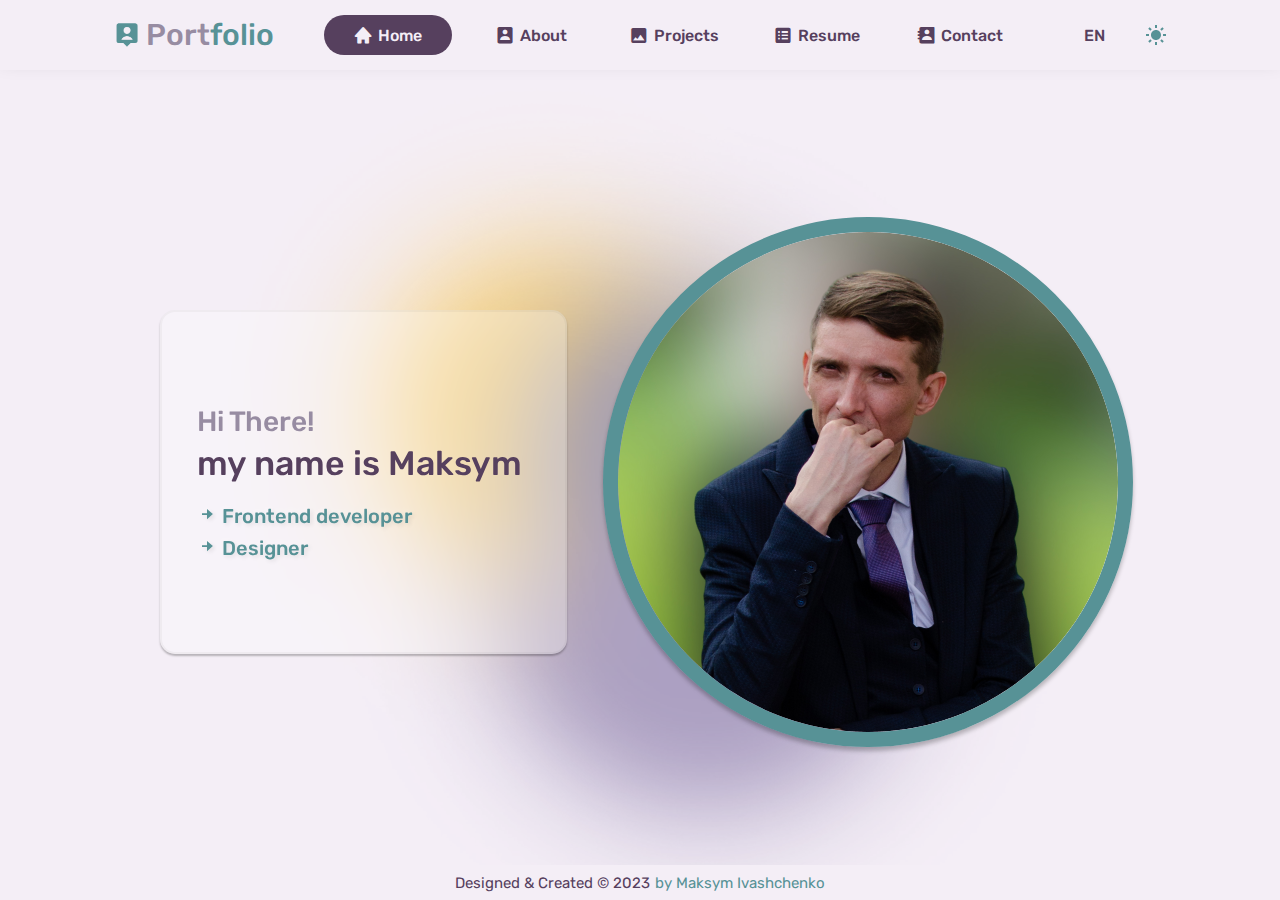
==== index_en.html @ ac6b531d "Update and rename index.html to index_en.html" ====
<!DOCTYPE html>
<html lang="en">
  <head>
    <meta charset="UTF-8">
    <meta name="viewport" content="width=device-width, initial-scale=1.0">
    <!-- FAVICON -->
    <link rel="icon" href="./favicon.png" type="image/png">
    <link rel="shortcut icon" href="./favicon.png" type="image/png">
    <!-- SWIPER SLIDE -->
    <link rel="stylesheet" href="./css/swiper-bundle.min.css">
    <!-- SPLIDE SWIPER -->
    <link rel="stylesheet" href="./css/splide-core.min.css">
    <!-- CSS -->
    <link rel="stylesheet" href="./css/reset.css">
    <link rel="stylesheet" href="./css/style.css">
    <link rel="stylesheet" href="./css/dark.css">
    <link rel="stylesheet" href="./css/media.css">
    <link
      href="https://unpkg.com/boxicons@2.1.4/css/boxicons.min.css"
      rel="stylesheet"
    >
    <title>Portfolio | Maksym Ivashchenko</title>
  </head>
  <body>
    <!-- WRAPPER -->
    <div class="wrapper" id="index-page">
      <!-- HEADER -->
      <header class="header" id="header">
        <div class="header-logo">
          <img
            class="header-logo__light"
            src="./img/header/logo.png"
            alt="Logo"
          >
          <img
            class="header-logo__dark"
            src="./img/header/logo_dark.png"
            alt="Logo"
          >
          <span data-first-color="Port" data-last-color="folio"></span>
        </div>
        <!-- DESKTOP -->
        <nav class="header-nav">
          <ul>
            <li class="header-nav__link active">
              <a id="homeLink" href="#"><i class="bx bxs-home"></i>Home</a>
            </li>
            <li class="header-nav__link">
              <a id="aboutLink" href="#"
                ><i class="bx bxs-user-rectangle"></i>About</a
              >
            </li>
            <li class="header-nav__link">
              <a id="projectLink" href="#"
                ><i class="bx bxs-image-alt"></i>Projects</a
              >
            </li>
            <li class="header-nav__link">
              <a id="resumeLink" href="#"
                ><i class="bx bxs-spreadsheet"></i>Resume</a
              >
            </li>
            <li class="header-nav__link">
              <a id="contactLink" href="#"
                ><i class="bx bxs-contact"></i>Contact</a
              >
            </li>
          </ul>
        </nav>
        <div class="header-right-panel">
          <div class="header-lang-change">
            <div class="select-trigger" onclick="toggleOptions()">
              <span class="selected-option">EN</span>
            </div>
            <ul class="options">
              <li class="option" onclick="handleOptionClick('EN')">
                <a href="index_en.html">EN</a>
              </li>
              <li class="option" onclick="handleOptionClick('UA')">
                <a href="index_ua.html">UA</a>
              </li>
            </ul>
          </div>
          <div class="theme-mode">
            <img src="./img/header/theme_light__sun.svg" alt="Sun">
          </div>
        </div>
      </header>
      <div class="swiper mySwiper">
        <div class="swiper-wrapper">
          <!-- HOME -->
          <div class="swiper-slide" id="home">
            <div class="main-home">
              <div class="hero-wrapper">
                <section class="hero-section">
                  <div class="hero-background__primary">
                    <div class="hero-form">
                      <div class="hero-background__secondary home-mobile">
                        <img
                          class="light-image"
                          src="./img/main/hero/hero_avatar.png"
                          alt="Image"
                        >
                        <img
                          class="dark-image"
                          src="./img/main/hero/hero_avatar_dark.png"
                          alt="Image"
                        >
                      </div>
                      <p>Hi There!</p>
                      <h2>my name is Maksym</h2>
                      <h3>
                        <i class="bx bxs-right-arrow-alt"></i>
                        Frontend developer
                      </h3>
                      <h3>
                        <i class="bx bxs-right-arrow-alt"></i>
                        Designer
                      </h3>
                    </div>
                  </div>
                </section>
                <div class="hero-background__secondary home-desktop">
                  <img
                    class="light-image"
                    src="./img/main/hero/hero_avatar.png"
                    alt="Image"
                  >
                  <img
                    class="dark-image"
                    src="./img/main/hero/hero_avatar_dark.png"
                    alt="Image"
                  >
                </div>
              </div>
            </div>
          </div>
          <!-- ABOUT -->
          <div class="swiper-slide" id="about">
            <div class="main-about">
              <div class="hero-about-wrapper">
                <section class="hero-about-section">
                  <div class="hero-about-background__primary">
                    <div class="hero-about-form">
                      <p>Hi, I'm</p>
                      <h1>Maksym Ivashchenko</h1>
                      <h3>
                        <i class="bx bxs-right-arrow-alt"></i>
                        Frontend developer
                      </h3>
                      <h3>
                        <i class="bx bxs-right-arrow-alt"></i>
                        Designer (Web, UI/UX, 3D, Interior)
                      </h3>
                      <span>// web development </span>
                      <span
                        >A Software Developer having an experience of building
                        Web and Mobile applications with HTML / CSS / JavaScript
                        / React Native.</span
                      >
                      <span>// clean web & ui/ux design</span>
                      <span
                        >Experience and sense of taste in Design. I work
                        professionally in Figma / Adobe Photoshop / Illustrator
                        / XD / Autodesk 3ds Max.</span
                      >
                      <div class="about-form__button">
                        <button onclick="downloadFile()">Download CV</button>
                        <button id="aboutReadMore">Resume</button>
                      </div>
                    </div>
                  </div>
                </section>
                <div class="about-right-panel__wrapper">
                  <div class="hero-about-background__secondary">
                    <img
                      class="light-image"
                      src="./img/main/about/hero_avatar.png"
                      alt="Image"
                    >
                    <img
                      class="dark-image"
                      src="./img/main/about/hero_avatar_bw.png"
                      alt="Image"
                    >
                  </div>
                  <div class="about-social-container">
                    <div class="social-content">
                      <div class="light-image-mode">
                        <a target="_blank" href="https://github.com/Moonamee">
                          <img src="./img/main/about/light_soc_github.svg" alt="GitHub">
                        </a>
                        <a target="_blank" href="https://www.linkedin.com/in/max-ivashchenko-7b8337290/">
                          <img src="./img/main/about/light_soc_linkedin.svg" alt="Linkedin">
                        </a>
                        <a target="_blank" href="https://www.facebook.com/profile.php?id=100082964130525">
                          <img src="./img/main/about/light_soc_fb.svg" alt="Facebook">
                        </a>
                        <a
                          target="_blank"
                          href="https://www.instagram.com/maxgleroy/?hl=en"
                          ><img
                            src="./img/main/about/light_soc_instagram.svg"
                            alt="Instagram"
                        ></a>
                      </div>
                      <div class="dark-image-mode">
                        <a target="_blank" href="https://github.com/Moonamee"
                          ><img
                            src="./img/main/about/light_soc_github_darkmode.svg"
                            alt="GitHub"
                        ></a>
                        <a
                          target="_blank"
                          href="https://www.linkedin.com/in/max-ivashchenko-7b8337290/"
                          ><img
                            src="./img/main/about/light_soc_linkedin_darkmode.svg"
                            alt="Linkedin"
                        ></a>
                        <a
                          target="_blank"
                          href="https://www.facebook.com/profile.php?id=100082964130525"
                          ><img
                            src="./img/main/about/light_soc_fb_darkmode.svg"
                            alt="Facebook"
                        ></a>
                        <a
                          target="_blank"
                          href="https://www.instagram.com/maxgleroy/?hl=en"
                          ><img
                            src="./img/main/about/light_soc_instagram_darkmode.svg"
                            alt="Instagram"
                        ></a>
                      </div>
                    </div>
                  </div>
                </div>
              </div>
            </div>
          </div>
          <!-- PROJECT -->
          <div class="swiper-slide" id="project">
            <section class="splide" aria-label="Splide Basic HTML Example">
              <div class="my-slider-progress">
                <div class="my-slider-progress-bar"></div>
              </div>
              <div class="splide__arrows">
                <!-- Light mode -->
                <button
                  class="splide__arrow splide__arrow--prev"
                  id="prevButton"
                >
                  <i class="bx bxs-chevron-left-circle splide-circle"></i>
                </button>
                <button class="splide__arrow splide__arrow--next" id="prevNext">
                  <i class="bx bxs-chevron-right-circle splide-circle"></i>
                </button>
              </div>
              <div class="splide__track">
                <ul class="splide__list">
                  <!-- SLIDE 1 -->
                  <li class="splide__slide">
                    <div class="main-project">
                      <div class="main-project-wrapper">
                        <div class="main-project-container">
                          <div class="project-form">
                            <p>Aperture Studios</p>
                            <span>Photographer & Filmmaker</span>
                            <span
                              >This is the basic layout of a photographer's
                              website. Smooth animation has been made,
                              suggestive pop-up elements focusing attention on
                              the main details. The black minimalistic design of
                              the site makes it possible to focus on the photo
                              and penetrate into the essence.</span
                            >
                            <div class="project-form__options">
                              <div class="form-option__text_adaptive">
                                <span>Adaptive:</span>
                                <span>Desktop / Tablet / Mobile</span>
                              </div>
                            </div>
                            <img
                              class="project-form-cover"
                              src="./img/main/project/aperture.jpg"
                              alt="Aper"
                            >
                            <div class="project-form__button">
                              <button
                                onclick="window.open('https://github.com/Moonamee/Aperture-Studios', '_blank')"
                              >
                                Git
                              </button>
                              <button
                                onclick="window.open('https://moonamee.github.io/Aperture-Studios/', '_blank')"
                              >
                                Live
                              </button>
                              <button id="readMoreButton">Read more</button>
                            </div>
                          </div>
                          <div id="popupReadMore" class="popupReadMore">
                            <i
                              class="bx bxs-left-arrow-circle closeReadMore"
                              id="closeReadMore"
                            ></i>
                            <div class="popupReadMore-content">
                              <img
                                class="project-form-cover__visible"
                                src="./img/main/project/cover_aperture.png"
                                alt="Aperture"
                              >
                              <span>
                                This site is a portfolio of a photographer and
                                videographer called Aperture Studios.
                              </span>
                              <p>
                                1. The main page of the site contains
                                information about the photographer and
                                videographer, as well as a description of their
                                work.
                              </p>
                              <p>
                                2. There is a menu in the site's header that
                                allows you to navigate to various sections such
                                as "Business areas", "Featured images", "Gear
                                cage", and "Contact".
                              </p>
                              <p>
                                3. The site also offers the option to download a
                                template.
                              </p>
                              <p>
                                4. The "What we do" section features the areas
                                in which the photographer and videographer
                                specialize, such as Product Photography,
                                Architecture Photography, Drone Photography, and
                                Wildlife Photography.
                              </p>
                              <p>
                                5. The site also contains sections with photo
                                demonstrations, information about the equipment
                                used, information about past clients, and the
                                ability to contact the photographer and
                                videographer.
                              </p>
                              <p>
                                6. The basement of the site has a logo,
                                navigation links, a newsletter subscription
                                form, and information about the site's author.
                              </p>
                              <img
                                class="project-form-cover__visible"
                                src="./img/main/project/cover_aperture_mobile.png"
                                alt="Aperture"
                              >
                              <span>JavaScript</span>
                              <p>
                                The script contains several functions that
                                perform different actions when scrolling the
                                page and resizing the browser window.
                              </p>
                              <p>
                                1. The "Header bg parallax" function is
                                responsible for creating a parallax effect for
                                the header background. It selects all elements
                                with class "main-container__bg" and when
                                scrolling the page, it changes their background
                                position depending on the speed specified in the
                                "data-speed" attribute.
                              </p>
                              <p>
                                2. The "Header on top" function is responsible
                                for changing the position of the header as the
                                page scrolls. If the scroll reaches or exceeds
                                100 pixels, the header is moved up and the
                                animation is removed. If the scroll is less than
                                100 pixels, the header returns to its original
                                position and the animation is enabled. This only
                                happens when the screen width is greater than
                                768 pixels.
                              </p>
                              <p>
                                3. The "AOS OFF MOBILE" function is responsible
                                for disabling animation on mobile devices. It
                                selects all elements with the "data-aos"
                                attribute and when the browser window is
                                resized, it removes this attribute for elements
                                with a screen width less than or equal to 768
                                pixels. When the screen width is greater than
                                768 pixels, the "data-aos", "data-aos-offset"
                                and "data-aos-easing" attributes are restored
                                for elements. Thus, this script is used to
                                create a parallax effect for the header
                                background, change the position of the header
                                when scrolling and disable animation on mobile
                                devices.
                              </p>
                              <a
                                target="_blank"
                                href="https://github.com/Moonamee/Aperture-Studios/blob/main/js/script.js"
                                >git js...</a
                              >
                            </div>
                          </div>
                        </div>
                        <div class="main-project-background"></div>
                        <div class="main-project-media">
                          <button class="main-project__view" id="view-slide1">
                            Open
                          </button>
                          <div id="popup-slide1">
                            <div class="popup-content">
                              <iframe
                                class="window-container"
                                src="https://moonamee.github.io/Aperture-Studios/"
                              ></iframe>
                            </div>
                            <div class="popup-side-panel">
                              <div class="side-panel__content">
                                <i
                                  class="bx bxs-x-circle close-button"
                                  id="close-slide1"
                                ></i>
                                <i class="bx bx-devices"></i>
                                <a target="_blank" href="https://github.com/Moonamee/Aperture-Studios" class='bx bxl-github'></a>
                              </div>
                            </div>
                          </div>
                          <div class="project-monitor__cover">
                            <img
                              src="./img/main/project/cover_aperture_mobile.png"
                              alt="Aperture"
                            >
                          </div>
                          <div class="project-monitor">
                            <img
                              src="./img/main/project/cover_aperture.png"
                              alt="Monitor"
                            >
                          </div>
                        </div>
                      </div>
                    </div>
                  </li>
                  <!-- SLIDE 2 -->
                  <li class="splide__slide">
                    <div class="main-project">
                      <div class="main-project-wrapper">
                        <div class="main-project-container">
                          <div class="project-form">
                            <p>Bright Light</p>
                            <span>Singer / Dj / Music Maker</span>
                            <span
                              >The site includes various sections, news,
                              information about Bright Lights (singer and
                              producer), the latest tracks, a gallery, and
                              information about upcoming events. Each section
                              has its own unique elements, such as images, text
                              description, and links. Overall, the portfolio
                              site is designed to showcase Bright Lights' work
                              and accomplishments, as well as provide
                              information and entertainment for site
                              visitors.</span
                            >
                            <div class="project-form__options">
                              <div class="form-option__text_adaptive">
                                <span>Adaptive:</span>
                                <span>Desktop / Tablet / Mobile</span>
                              </div>
                            </div>
                            <img
                              class="project-form-cover"
                              src="./img/main/project/brightlight.jpg"
                              alt="BL"
                            >
                            <div class="project-form__button">
                              <button
                                onclick="window.open('https://github.com/Moonamee/Bright-Light-Produser-Personal-Site', '_blank')"
                              >
                                Git
                              </button>
                              <button
                                onclick="window.open('https://moonamee.github.io/Bright-Light-Produser-Personal-Site', '_blank')"
                              >
                                Live
                              </button>
                              <button id="readMoreButtonNext">Read more</button>
                            </div>
                          </div>
                          <div id="popupReadMoreNext" class="popupReadMore">
                            <i
                              class="bx bxs-left-arrow-circle closeReadMore"
                              id="closeReadMoreNext"
                            ></i>
                            <div class="popupReadMore-content">
                              <img
                                class="project-form-cover__visible"
                                src="./img/main/project/cover_brightlight.png"
                                alt="BL"
                              >
                              <span
                                >This site is the music website of an artist
                                called "Bright Lights".</span
                              >
                              <p>
                                1. The site has the following structure: The
                                header contains the artist's logo, the main menu
                                with links to the sections of the site (Home,
                                News, About us, Music, Gallery, Tours), and a
                                block with a player for listening to music.
                              </p>

                              <p>
                                2. The main content (main) of the site is
                                divided into several blocks: - News block
                                (News), which contains cards with news and the
                                possibility to read the details. - "About Us"
                                block with a description of the artist and his
                                achievements. - A block with a quote and a link
                                to an interview with the artist. - Latest tracks
                                block, including track cover, player and
                                playlist with links to tracks. - A block with a
                                gallery containing images of the artist. - A
                                block with upcoming events and tours, including
                                cards with event information and links to
                                purchase tickets.
                              </p>
                              <p>
                                3. The site has a responsive design and offers
                                easy navigation through the sections.
                              </p>
                              <img
                                class="project-form-cover__visible"
                                src="./img/main/project/cover_brightlight_mobile.png"
                                alt="BL"
                              >
                              <span>JavaScript</span>
                              <p>
                                This site contains the following JavaScript
                                elements:
                              </p>
                              <p>
                                1. initialize the AOS (Animate On Scroll)
                                library by calling the AOS.init() function. This
                                library allows you to add animation to elements
                                as the page scrolls.
                              </p>
                              <p>
                                2. Customizing the functionality of the mobile
                                player. Using JavaScript, set the audio play and
                                pause functions, display time and audio progress
                                on the mobile player.
                              </p>
                              <p>
                                2. Customizing the functionality of the mobile
                                player. Using JavaScript, set the audio play and
                                pause functions, display time and audio progress
                                on the mobile player.
                              </p>
                              <p>
                                3. Realization of page scrolling functionality
                                when clicking on menu items. When clicking on a
                                menu item, the page scrolls smoothly to the
                                corresponding section.
                              </p>
                              <p>
                                4. Realization of parallax effect for the site
                                header background. When scrolling the page, the
                                header background moves at a different speed
                                than the page scroll speed, creating a depth
                                effect.
                              </p>
                              <p>
                                5. Realization of smooth scrolling to the header
                                section on page load. When the page loads, the
                                page scrolls smoothly to the header section so
                                that the user can immediately see the page
                                content.
                              </p>
                              <p>
                                6. Realization of the functionality of opening
                                and closing the container with the news
                                description when clicking on the "Read more..."
                                button. When clicking on the "Read more..."
                                button, the container with the news description
                                is opened, and when clicking again, it is
                                closed.
                              </p>
                              <p>
                                7. Realization of the audio player
                                functionality. An audio player with the
                                functions of playback control, volume control
                                and audio progress display was created.
                              </p>
                              <p>
                                8. Realization of pop-up window functionality.
                                Clicking on the text icon opens a pop-up window
                                with additional information, which can be closed
                                by clicking outside the window.
                              </p>
                              <p>
                                9. Playing videos using YouTube API and
                                displaying videos in a modal window. Clicking on
                                a video opens a modal window that plays the
                                video using the YouTube API.
                              </p>
                              <p>
                                10. Implementing an image gallery with the
                                ability to enlarge an image when clicked. When
                                you click on an image in the gallery, it is
                                enlarged for a more detailed view.
                              </p>
                              <p>
                                11. Using Swiper to create a slider with the
                                ability to navigate and switch images. Swiper
                                allows you to create adaptive sliders with
                                various customizations and transition effects.
                              </p>
                              <p>
                                12. Adding a shadow effect to a Swiper slider
                                when the checkbox is activated. When the
                                checkbox is activated, a shadow effect is added
                                to the Swiper slider, giving it extra depth.
                              </p>
                              <p>
                                13. Using Splide to create an event slider with
                                adaptive display on different devices. Splide
                                allows you to create event sliders that can be
                                adapted for different devices and screen
                                resolutions.
                              </p>
                              <p>
                                14. Various features to control the visibility
                                and behavior of page elements. These functions
                                allow you to control the display and behavior of
                                elements based on user actions or page state.
                              </p>
                              <p>
                                This is just a brief description of the
                                JavaScript elements on this site.
                              </p>
                              <a
                                target="_blank"
                                href="https://github.com/Moonamee/Bright-Light-Produser-Personal-Site/blob/main/js/script.js"
                                >git js...</a
                              >
                            </div>
                          </div>
                        </div>
                        <div class="main-project-background"></div>
                        <div class="main-project-media">
                          <button class="main-project__view" id="view-slide2">
                            Open
                          </button>
                          <div id="popup-slide2">
                            <div class="popup-content2">
                              <iframe
                                class="window-container"
                                src="https://moonamee.github.io/Bright-Light-Produser-Personal-Site/"
                              ></iframe>
                            </div>
                            <div class="popup-side-panel">
                              <div class="side-panel__content">
                                <i
                                  class="bx bxs-x-circle close-button"
                                  id="close-slide2"
                                ></i>
                                <i class="bx bx-devices devices2"
                                  ></i
                                >
                                <a target="_blank" href="https://github.com/Moonamee/Bright-Light-Produser-Personal-Site" class='bx bxl-github'></a>
                              </div>
                            </div>
                          </div>
                          <div class="project-monitor__cover">
                            <img
                              src="./img/main/project/cover_brightlight_mobile.png"
                              alt="Aperture"
                            >
                          </div>
                          <div class="project-monitor">
                            <img
                              src="./img/main/project/cover_brightlight.png"
                              alt="Monitor"
                            >
                          </div>
                        </div>
                      </div>
                    </div>
                  </li>
                  <!-- SLIDE 3 -->
                  <li class="splide__slide">
                    <div class="main-project">
                      <div class="main-project-wrapper">
                        <div class="main-project-container">
                          <div class="project-form">
                            <p>Taster</p>
                            <span>Platform and quick start restaurateurs</span>
                            <span
                              >This site is a web page about a company or
                              organization related to the restaurant field. The
                              site contains a header with logo and navigation
                              menu, main content with sections such as "Header",
                              "Discover", "Statistics" and "More", and a footer
                              with additional links and information about the
                              author of the site. The page has a responsive
                              design and offers easy navigation through the
                              sections.</span
                            >
                            <div class="project-form__options">
                              <div class="form-option__text_adaptive">
                                <span>Adaptive:</span>
                                <span>Desktop / Tablet / Mobile</span>
                              </div>
                            </div>
                            <img
                              class="project-form-cover"
                              src="./img/main/project/taster.jpg"
                              alt="Taster"
                            >
                            <div class="project-form__button">
                              <button
                                onclick="window.open('https://github.com/Moonamee/Taster-Eat-landing-page', '_blank')"
                              >
                                Git
                              </button>
                              <button
                                onclick="window.open('https://moonamee.github.io/Taster-Eat-landing-page', '_blank')"
                              >
                                Live
                              </button>
                              <button id="readMoreButtonTaster">
                                Read more
                              </button>
                            </div>
                          </div>
                          <div id="popupReadMoreTaster" class="popupReadMore">
                            <i
                              class="bx bxs-left-arrow-circle closeReadMore"
                              id="closeReadMoreTaster"
                            ></i>
                            <div class="popupReadMore-content">
                              <img
                                class="project-form-cover__visible"
                                src="./img/main/project/cover_taster.png"
                                alt="Taster"
                              >
                              <span
                                >This site is a web page related to the
                                restaurant industry.</span
                              >
                              <p>
                                1. It contains a header with logo and navigation
                                menu, main content with sections such as
                                "Header", "Discover", "Statistics" and "More",
                                and a footer with additional links.
                              </p>

                              <p>
                                2. The site offers information about the
                                company, invites restaurateurs to join the
                                Taster platform and launch virtual restaurants
                                from their existing kitchen.
                              </p>
                              <p>
                                3. It also emphasizes that Taster is a
                                collection of online restaurants that are
                                dedicated to providing the best in street food.
                              </p>
                              <p>
                                4. The website has a responsive design and
                                offers easy to navigate sections.
                              </p>
                              <img
                                class="project-form-cover__visible"
                                src="./img/main/project/cover_taster_mobile.png"
                                alt="Taster"
                              >
                              <span>JavaScript</span>
                              <p>The code performs the following functions:</p>
                              <p>
                                1. AOS.init(); - initializes the AOS (Animate On
                                Scroll) library, which adds animation to
                                elements as the page scrolls.
                              </p>
                              <p>
                                2. Burger menu: - Clicking on an element with
                                class "mobile div" adds/removes "active", "open"
                                and "show" class from corresponding elements
                                with classes "mobileDiv", "mobileNav" and
                                "mobileNavUl". This allows the burger menu to be
                                displayed and hidden when clicked. - When
                                clicking outside the area with class "mobile",
                                the classes "active", "open" and "show" of
                                elements with classes "mobileDiv", "mobileNav"
                                and "mobileNavUl" are removed. This allows the
                                burger menu to be hidden when clicked outside
                                its area. - For each list item with the "mobile
                                ul li" class, an animation delay is set using
                                the "animationDelay" property.
                              </p>
                              <p>
                                3. accordion: - Gets all elements with class
                                "accordion" and adds a "click" event handler for
                                each element. - When an accordion element is
                                clicked, it toggles the "active" class and
                                changes the display style of the next element
                                (panel). If the display style is set as "flex",
                                it changes to "none", and vice versa. This code
                                is responsible for the burger menu and accordion
                                functionality on the web page.
                              </p>
                              <a
                                target="_blank"
                                href="https://github.com/Moonamee/Taster-Eat-landing-page/blob/main/js/script.js"
                                >git js...</a
                              >
                            </div>
                          </div>
                        </div>
                        <div class="main-project-background"></div>
                        <div class="main-project-media">
                          <button class="main-project__view" id="view-slide3">
                            Open
                          </button>
                          <div id="popup-slide3">
                            <div class="popup-content3">
                              <iframe
                                class="window-container"
                                src="https://moonamee.github.io/Taster-Eat-landing-page/"
                              ></iframe>
                            </div>
                            <div class="popup-side-panel">
                              <div class="side-panel__content">
                                <i
                                  class="bx bxs-x-circle close-button"
                                  id="close-slide3"
                                ></i>
                                <i class="bx bx-devices devices3"></i>
                                <a target="_blank" href="https://github.com/Moonamee/Taster-Eat-landing-page" class='bx bxl-github'></a>
                              </div>
                            </div>
                          </div>
                          <div class="project-monitor__cover">
                            <img
                              src="./img/main/project/cover_taster_mobile.png"
                              alt="Aperture"
                            >
                          </div>
                          <div class="project-monitor">
                            <img
                              src="./img/main/project/cover_taster.png"
                              alt="Monitor"
                            >
                          </div>
                        </div>
                      </div>
                    </div>
                  </li>
                  <!-- SLIDE 4 -->
                  <li class="splide__slide">
                    <div class="main-project">
                      <div class="main-project-wrapper">
                        <div class="main-project-container">
                          <div class="project-form">
                            <p>Farmzi</p>
                            <span>Horticulture & Agriculture</span>
                            <span
                              >This site is a web page with information about a
                              company offering gardening and landscaping
                              services. The site has sections including company
                              information, services, team, clients, latest news
                              and contact details.</span
                            >
                            <div class="project-form__options">
                              <div class="form-option__text_adaptive">
                                <span>Adaptive:</span>
                                <span>Desktop / Tablet / Mobile</span>
                              </div>
                            </div>
                            <img
                              class="project-form-cover"
                              src="./img/main/project/farmzi.jpg"
                              alt="Farmzi"
                            >
                            <div class="project-form__button">
                              <button
                                onclick="window.open('https://github.com/Moonamee/Farmzi-landing-nature', '_blank')"
                              >
                                Git
                              </button>
                              <button
                                onclick="window.open('https://moonamee.github.io/Farmzi-landing-nature', '_blank')"
                              >
                                Live
                              </button>
                              <button id="readMoreButtonFarmzi">
                                Read more
                              </button>
                            </div>
                          </div>
                          <div id="popupReadMoreFarmzi" class="popupReadMore">
                            <i
                              class="bx bxs-left-arrow-circle closeReadMore"
                              id="closeReadMoreFarmzi"
                            ></i>
                            <div class="popupReadMore-content">
                              <img
                                class="project-form-cover__visible"
                                src="./img/main/project/cover_farmzi.png"
                                alt="Farmzi"
                              >
                              <span
                                >This site is a web-based platform dedicated to
                                gardening and landscape design.</span
                              >
                              <p>
                                1. There is a bright and attractive hero block
                                on the main page of the site that draws the
                                attention of visitors and introduces them to the
                                gardening atmosphere. Here you can find
                                inspiring quotes and an invitation to explore
                                all the services the company offers.
                              </p>
                              <p>
                                2. On the “About Us” page, you can find detailed
                                information about the company itself, its
                                experience and approach to gardening. It also
                                includes photos and descriptions of key team
                                members so visitors can get acquainted with the
                                experts working for the company.
                              </p>
                              <p>
                                3. The Services section offers a detailed
                                description of the various types of services
                                provided by the company. Here you can find
                                information about planting flowers, growing
                                trees, removing weeds and watering the garden.
                                Each service comes with photos and a description
                                of the benefits.
                              </p>
                              <p>
                                4. The company also offers a video intro that
                                can be viewed on the website. This allows
                                visitors to see the company's work and start
                                making their dreams of having their own garden
                                come true.
                              </p>
                              <p>
                                5. The site also has “Team” and “Happy
                                Customers” sections, which provide photos and
                                reviews about the company's work. This allows
                                visitors to learn about the professionalism and
                                quality of the services provided.
                              </p>
                              <p>
                                6. The site also has a “Latest News” section
                                that features useful gardening and landscaping
                                tips and tricks. Here you can find articles
                                about proper garden care, plant selection and
                                other interesting topics.
                              </p>
                              <p>
                                7. At the bottom of the page is a footer with
                                the company's contact information and a link to
                                the site's developer. It also includes links to
                                the company's social media, where visitors can
                                learn more and get in touch with the team.
                              </p>
                              <p>
                                8. Overall, this site offers a complete platform
                                for those interested in gardening and landscape
                                design. It provides the information, inspiration
                                and services you need to create and maintain a
                                beautiful garden.
                              </p>
                              <img
                                class="project-form-cover__visible"
                                src="./img/main/project/cover_farmzi_mobile.png"
                                alt="Farmzi"
                              >
                              <span>JavaScript</span>
                              <p>
                                JavaScript code performs the following actions:
                              </p>
                              <p>
                                1. When you click on elements inside a block
                                with class "mobile div", the following happens:
                                Elements with class "mobile div" toggle class
                                "active". Elements with class "mobile nav"
                                switch class "open". Elements with class "mobile
                                nav ul" switch class "show".
                              </p>
                              <p>
                                2. The following happens in the loop: For each
                                li element inside the list with class "mobile
                                ul", a CSS style with a delay animation is
                                applied. The delay animation is calculated based
                                on the element index.
                              </p>
                              <p>
                                3. Next comes the code for the accordion: All
                                elements with class "accordion" are obtained. A
                                "click" event handler is added for each element.
                                When an element is clicked, the "active" class
                                is toggled and the next element (panel) is
                                displayed/hidden.
                              </p>
                              <p>
                                This code uses the jQuery library to work with
                                DOM elements and the Swiper plugin to create the
                                slider. It also contains code to create an
                                accordion without using jQuery.
                              </p>
                              <a
                                target="_blank"
                                href="https://github.com/Moonamee/Farmzi-landing-nature/blob/main/js/script.js"
                                >git js...</a
                              >
                            </div>
                          </div>
                        </div>
                        <div class="main-project-background"></div>
                        <div class="main-project-media">
                          <button class="main-project__view" id="view-slide4">
                            Open
                          </button>
                          <div id="popup-slide4">
                            <div class="popup-content4">
                              <iframe
                                class="window-container"
                                src="https://moonamee.github.io/Farmzi-landing-nature/"
                              ></iframe>
                            </div>
                            <div class="popup-side-panel">
                              <div class="side-panel__content">
                                <i
                                  class="bx bxs-x-circle close-button"
                                  id="close-slide4"
                                ></i>
                                <i class="bx bx-devices devices4"></i>
                                <a target="_blank" href="https://github.com/Moonamee/Farmzi-landing-nature" class='bx bxl-github'></a>
                              </div>
                            </div>
                          </div>
                          <div class="project-monitor__cover">
                            <img
                              src="./img/main/project/cover_farmzi_mobile.png"
                              alt="Aperture"
                            >
                          </div>
                          <div class="project-monitor">
                            <img
                              src="./img/main/project/cover_farmzi.png"
                              alt="Monitor"
                            >
                          </div>
                        </div>
                      </div>
                    </div>
                  </li>
                  <!-- SLIDE 5 -->
                  <li class="splide__slide">
                    <div class="main-project">
                      <div class="main-project-wrapper">
                        <div class="main-project-container">
                          <div class="project-form">
                            <p>Ozart</p>
                            <span>UX/UI Designer portfolio</span>
                            <span
                              >This site is a portfolio of a UX/UI designer,
                              product designer, content creator and creative
                              director. The site contains sections that present
                              information about the designer, her skills and
                              experience. The homepage has a welcome area with a
                              photo of the designer and a brief description of
                              her skills.</span
                            >
                            <div class="project-form__options">
                              <div class="form-option__text_adaptive">
                                <span>Adaptive:</span>
                                <span>Desktop / Tablet / Mobile</span>
                              </div>
                            </div>
                            <img
                              class="project-form-cover"
                              src="./img/main/project/ozart.jpg"
                              alt="Ozart"
                            >
                            <div class="project-form__button">
                              <button
                                onclick="window.open('https://github.com/Moonamee/Ozart-Landing-Portfolio', '_blank')"
                              >
                                Git
                              </button>
                              <button
                                onclick="window.open('https://moonamee.github.io/Ozart-Landing-Portfolio', '_blank')"
                              >
                                Live
                              </button>
                              <button id="readMoreButtonOzart">
                                Read more
                              </button>
                            </div>
                          </div>
                          <div id="popupReadMoreOzart" class="popupReadMore">
                            <i
                              class="bx bxs-left-arrow-circle closeReadMore"
                              id="closeReadMoreOzart"
                            ></i>
                            <div class="popupReadMore-content">
                              <img
                                class="project-form-cover__visible"
                                src="./img/main/project/cover_ozart.png"
                                alt="Ozart"
                              >
                              <span>The site is described as follows:</span>
                              <p>
                                1. Site header: Logo, which is a link to the
                                home page. A search button, which when clicked
                                opens a field for entering a query. A navigation
                                menu that contains "Home", "About me",
                                "Presents" and "Contacts" sections.
                              </p>
                              <p>
                                2. The main part of the site: A header area
                                containing a welcome and information about the
                                designer. A photo of the designer.
                              </p>
                              <p>
                                3. Social Media: Icons to access the designer's
                                social media profiles.
                              </p>
                              <p>
                                4. About me section: A short video about the
                                designer.
                              </p>
                              <p>
                                5. "What I Do" section: A block describing the
                                designer's three areas of expertise: 'Ui & UX
                                Design', 'Graphic Design' and 'Web Development'.
                              </p>
                              <p>
                                6. Portfolio: Filters to select a category of
                                work. Gallery with images of projects.
                              </p>
                              <p>
                                7. Client Testimonial section: Client
                                testimonial about the designer's work.
                              </p>
                              <p>
                                8. Get in touch section: A headline and
                                description encouraging to get in touch with the
                                designer. A "Contact" button to go to the
                                contact form. Designer's Social Media.
                              </p>
                              <p>
                                9. "My Blog" section: Section Title. Blog post
                                cards with date, number of comments, likes,
                                author and brief description.
                              </p>
                              <p>
                                10. Footer: Information about the designer and
                                how to contact the designer. Copyright and link
                                to the template author. Designer's Social Media.
                              </p>
                              <img
                                class="project-form-cover__visible"
                                src="./img/main/project/cover_ozart_mobile.png"
                                alt="Ozart"
                              >
                              <span>JavaScript</span>
                              <p>
                                Code that performs various actions on a web
                                page. Here is its explanation:
                              </p>
                              <p>
                                1. `$(".popup").css("display", "none");` - Sets
                                the initial value of the CSS `display` property
                                for an element with class "popup" as "none",
                                which hides it initially.
                              </p>
                              <p>
                                2. Burger menu button click handler: Adds a
                                burger-menu button click event handler. When the
                                button is clicked, toggles the "active" class
                                for button and menu, which allows animating the
                                display and hiding of the menu.
                              </p>
                              <img
                                src="./img/main/project/code_ozart_2.jpg"
                                alt="code2"
                              >
                              <p>
                                3. Handler for clicking on an image in the
                                portfolio gallery: Adds an image click handler
                                inside an element with class
                                "portfolio-gallery-box". When clicking on an
                                image, gets its source path and sets it to the
                                `src` attribute of the image inside the element
                                with class "popup". Then, using the `fadeIn()`
                                method, smoothly displays the element with the
                                class "popup".
                              </p>
                              <img
                                src="./img/main/project/code_ozart_3.jpg"
                                alt="code2"
                              >
                              <p>
                                4. handler for clicking on the close button of
                                the popup: $(".close").click(function () {
                                $(".popup").fadeOut(); }); Adds a click handler
                                to an element with class "close". When the close
                                button is clicked, using the `fadeOut()` method,
                                smoothly hides the element with class "popup".
                              </p>
                              <img
                                src="./img/main/project/code_ozart_4.jpg"
                                alt="code2"
                              >
                              <p>
                                5. Handler for clicking on the area around the
                                popup to close: $(".popup-wrap").click(function
                                () { $(".popup").fadeOut(); }); Adds a click
                                handler to an element with the class
                                "popup-wrap". When clicking on the area around
                                the popup, using the `fadeOut()` method,
                                smoothly hides the element with class "popup".
                              </p>
                              <img
                                src="./img/main/project/code_ozart_5.jpg"
                                alt="code2"
                              >
                              <p>
                                6. Function `toggleSearchInput()` to toggle the
                                display of the search field: Gets references to
                                elements with the classes "search_input" and
                                "search_img". When the function is called,
                                checks the current value of the CSS `display`
                                property for the search field. If it is equal to
                                "block", it hides the search field and removes
                                the "clicked" class from the element with the
                                "search_img" class. If the value is not equal to
                                "block", it displays the search box and adds the
                                "clicked" class to the element with the
                                "search_img" class.
                              </p>
                              <img
                                src="./img/main/project/code_ozart_6.jpg"
                                alt="code2"
                              >
                              <p>
                                7. A click handler outside the search field to
                                hide it: Adds a click handler to the document.
                                When clicked outside the search field and
                                element with class "search_img", hides the
                                search field and removes the "clicked" class
                                from the element with class "search_img".
                              </p>
                              <img
                                src="./img/main/project/code_ozart_7.jpg"
                                alt="code2"
                              >
                              <p>
                                This code is responsible for the functionality
                                of the popup, burger menu, portfolio gallery and
                                search field on the web page.
                              </p>
                              <a
                                target="_blank"
                                href="https://github.com/Moonamee/Ozart-Landing-Portfolio/blob/main/js/script.js"
                                >git js...</a
                              >
                            </div>
                          </div>
                        </div>
                        <div class="main-project-background"></div>
                        <div class="main-project-media">
                          <button class="main-project__view" id="view-slide5">
                            Open
                          </button>
                          <div id="popup-slide5">
                            <div class="popup-content5">
                              <iframe
                                class="window-container"
                                src="https://moonamee.github.io/Ozart-Landing-Portfolio/"
                              ></iframe>
                            </div>
                            <div class="popup-side-panel">
                              <div class="side-panel__content">
                                <i
                                  class="bx bxs-x-circle close-button"
                                  id="close-slide5"
                                ></i>
                                <i class="bx bx-devices devices5"></i>
                                <a target="_blank" href="https://github.com/Moonamee/Ozart-Landing-Portfolio" class='bx bxl-github'></a>
                              </div>
                            </div>
                          </div>
                          <div class="project-monitor__cover">
                            <img
                              src="./img/main/project/cover_ozart_mobile.png"
                              alt="Aperture"
                            >
                          </div>
                          <div class="project-monitor">
                            <img
                              src="./img/main/project/cover_ozart.png"
                              alt="Monitor"
                            >
                          </div>
                        </div>
                      </div>
                    </div>
                  </li>
                  <!-- SLIDE 6 -->
                  <li class="splide__slide">
                    <div class="main-project">
                      <div class="main-project-wrapper">
                        <div class="main-project-container">
                          <div class="project-form">
                            <p>Minimal Player</p>
                            <span>UX/UI React Native App</span>
                            <span
                              >This player is a component of React Native for
                              playing audio files. All in all, this player is
                              not only a powerful tool for playing audio files,
                              but also a real work of art that attracts
                              attention and creates a pleasant atmosphere for
                              enjoying music.</span
                            >
                            <div class="player-cover__wrapp">
                              <img
                                class="project-form-cover__player"
                                src="./img/main/project/cover_rn_1.png"
                                alt="Player1"
                              >
                              <img
                                class="project-form-cover__player"
                                src="./img/main/project/cover_rn_2.png"
                                alt="Player2"
                              >
                              <img
                                class="project-form-cover__player"
                                src="./img/main/project/cover_rn_3.png"
                                alt="Player3"
                              >
                            </div>
                            <div class="project-form__button">
                              <button
                                onclick="window.open('https://github.com/Moonamee/Minaimal-Player', '_blank')"
                              >
                                Git
                              </button>
                              <button id="readMoreButtonPlayer">
                                Read more
                              </button>
                            </div>
                          </div>
                          <div id="popupReadMorePlayer" class="popupReadMore">
                            <i
                              class="bx bxs-left-arrow-circle closeReadMore"
                              id="closeReadMorePlayer"
                            ></i>
                            <div class="popupReadMore-content">
                              <div class="player-cover__wrapp-popup">
                                <img
                                  class="project-form-cover__player-popup"
                                  src="./img/main/project/cover_rn_2.png"
                                  alt="Player2"
                                >
                              </div>
                              <span>This player is a real work of art!</span>
                              <p>
                                1. It has a beautiful and elegant design that
                                attracts the eye and creates a pleasant
                                atmosphere.
                              </p>
                              <p>
                                2. It has all the features you need for complete
                                control over your audio playback.
                              </p>
                              <p>
                                3. The player's interface includes stylish
                                control buttons such as play, rewind, pause and
                                repeat.
                              </p>
                              <p>
                                4. They are placed in such a way to ensure ease
                                of use and easy navigation.
                              </p>
                              <p>
                                5. The player utilises AudioContext, which
                                allows you to access information about the
                                current audio file and playback control
                                functions.
                              </p>
                              <p>
                                6. This provides flexibility and power in audio
                                file management.
                              </p>
                              <p>
                                7. A special feature of this player is the
                                ability to move around the track using a slider.
                              </p>
                              <p>
                                8. This allows you to precisely select the
                                playback position and enjoy your music at the
                                right moment.
                              </p>
                              <p>
                                9. Information about the current track is
                                displayed with clarity and style.
                              </p>
                              <p>
                                10. You can see the file name and audio format
                                so you can always be aware of what is playing.
                              </p>
                              <p>
                                11. All the control buttons are made using
                                different icons from the expo-vector-icons
                                package, which gives them a unique and
                                attractive look.
                              </p>
                              <p>
                                12. The player also features beautiful
                                animations that create effects when you press
                                the play buttons.
                              </p>
                              <p>
                                13. This adds dynamism and interactivity to the
                                use of the player.
                              </p>
                              <p>
                                14. The gradient background created with the
                                LinearGradient component gives the player an
                                additional aesthetic appeal.
                              </p>
                              <p>
                                15. It combines different shades to create an
                                attractive visual effect.
                              </p>
                            </div>
                          </div>
                        </div>
                        <div class="main-project-background"></div>
                        <div class="main-project-media">
                          <div class="main-project-image">
                            <div class="main-image-container">
                              <img
                                src="./img/main/project/cover_rn_1.png"
                                alt="Player"
                              >
                              <img 
                                src="./img/main/project/cover_rn_2.png"
                                alt="Player"
                              >
                              <img
                                src="./img/main/project/cover_rn_3.png"
                                alt="Player"
                              >
                            </div>
                          </div>
                        </div>
                      </div>
                    </div>
                  </li>
                  <!-- SLIDE 7 -->
                  <!-- <li class="splide__slide slide-scroll">
                    <div class="main-image-container__interior">
                      <div class="top-grid-container">
                        <div class="grid-item">
                          <img
                            src="./img/main/project/interior_1.jpg"
                            alt="Interior_1"
                            onclick="openModal(this)"
                          >
                        </div>
                        <div class="grid-item">
                          <img
                            src="./img/main/project/interior_2.jpg"
                            alt="Interior_2"
                            onclick="openModal(this)"
                          >
                        </div>
                        <div class="grid-item">
                          <img
                            src="./img/main/project/interior_3.jpg"
                            alt="Interior_3"
                            onclick="openModal(this)"
                          >
                        </div>
                      </div>
                      <div class="bottom-grid-container">
                        <div class="grid-item">
                          <img
                            src="./img/main/project/interior_4.jpg"
                            alt="Interior_4"
                            onclick="openModal(this)"
                          >
                        </div>
                        <div class="grid-item">
                          <img
                            src="./img/main/project/interior_5.jpg"
                            alt="Interior_5"
                            onclick="openModal(this)"
                          >
                        </div>
                        <div class="grid-item">
                          <img
                            src="./img/main/project/interior_6.jpg"
                            alt="Interior_6"
                            onclick="openModal(this)"
                          >
                        </div>
                      </div>
                    </div>
                  </li> -->
                </ul>
              </div>
            </section>
          </div>
          <!-- RESUME -->
          <div class="swiper-slide" id="resume">
            <div class="resume-container">
              <div class="resume-wrapper">
                <!-- Resume header -->
                <div class="resume-header-container">
                  <div class="resume-header__text">
                    <h2>Maksym Ivashchenko</h2>
                    <p>Frontend developer</p>
                    <p>Designer</p>
                    <span
                      >I am a passionate web developer with experience in
                      JavaScript, Css, Html and React.js development. A designer
                      with a very subtle taste and appreciation for detail. I
                      constantly strive for excellence and aim to achieve high
                      results in my work. I have a strong understanding of user
                      experience and can create attractive and intuitive
                      designs. My skills include building responsive websites,
                      search engine optimization. I also have experience working
                      in a team and can collaborate effectively with other
                      developers and designers. I am always ready for new
                      challenges and strive to constantly learn and develop my
                      skills. I am confident that my knowledge and experience
                      will allow me to successfully perform the tasks of a web
                      developer and designer.</span
                    >
                  </div>
                  <div class="resume-header__contact">
                    <div class="resume-header__contact-item">
                      <img src="./img/main/resume/mail.svg" alt="mail">
                      <a class="mailto" href="mailto:maxgleroy@gmail.com"
                        >maxgleroy@gmail.com</a
                      >
                    </div>
                    <div class="resume-header__contact-item">
                      <div class="phone-icon">
                        <img src="./img/main/resume/phone.svg" alt="phone">
                      </div>
                      <div class="phone-item">
                        <span>+38 066 639 28 39</span>
                        <p>Ukrine, Kryvyi Rih</p>
                      </div>
                      <div class="contact-apply-item">
                        <img
                          src="./img/main/resume/telegram.svg"
                          alt="telegram"
                        >
                        <img
                          src="./img/main/resume/whatsapp.svg"
                          alt="whatsapp"
                        >
                        <img src="./img/main/resume/viber.svg" alt="viber">
                      </div>
                    </div>
                    <div class="resume-header__contact-item">
                      <img src="./img/main/resume/github.svg" alt="github">
                      <a target="_blank" href="https://github.com/Moonamee"
                        ><span>Github Page</span></a
                      >
                    </div>
                    <div class="resume-header__contact-item">
                      <img src="./img/main/resume/in.svg" alt="linkedin">
                      <a
                        target="_blank"
                        href="https://www.linkedin.com/in/max-ivashchenko-7b8337290/"
                        ><span>Linkedin Page</span></a
                      >
                    </div>
                    <div class="resume-header__contact-item">
                      <img
                        src="./img/main/resume/download.svg"
                        alt="download"
                      >
                      <a href="./doc/Resume%20Maksym%20Ivashchenko.pdf" download
                        ><span>Download</span></a
                      >
                    </div>
                  </div>
                </div>
                <!-- Resume skills -->
                <div class="resume-skills-container">
                  <div class="resume-skills__content">
                    <div class="skills-background-img"></div>
                    <div class="skills-content">
                      <h3>Skills</h3>
                      <div class="skills-content__frontend">
                        <span>I use in frontend:</span>
                        <ul>
                          <li>JavaScript</li>
                          <li>CSS</li>
                          <li>HTML</li>
                          <li>React JS / Native</li>
                        </ul>
                        <div class="skills-scales-frontend">
                          <div class="skills-js-bg">
                            <div class="skills-js"></div>
                          </div>
                          <div class="skills-css-bg">
                            <div class="skills-css"></div>
                          </div>
                          <div class="skills-html-bg">
                            <div class="skills-html"></div>
                          </div>
                          <div class="skills-react-bg">
                            <div class="skills-react"></div>
                          </div>
                        </div>
                      </div>
                      <div class="skills-content__design">
                        <span>I use in design:</span>
                        <ul>
                          <li>Figma</li>
                          <li>Adobe Photoshop</li>
                          <li>Adobe Illustrator</li>
                          <li>Adobe XD</li>
                          <li>Autodesk 3ds Max</li>
                        </ul>
                        <div class="skills-scales-design">
                          <div class="skills-fig-bg">
                            <div class="skills-fig"></div>
                          </div>
                          <div class="skills-phot-bg">
                            <div class="skills-phot"></div>
                          </div>
                          <div class="skills-illust-bg">
                            <div class="skills-illust"></div>
                          </div>
                          <div class="skills-xd-bg">
                            <div class="skills-xd"></div>
                          </div>
                          <div class="skills-3ds-bg">
                            <div class="skills-3ds"></div>
                          </div>
                        </div>
                      </div>
                      <div class="skills-dividing-line"></div>
                      <div class="skills-content__flow">
                        <ul>
                          <li>
                            I make adaptive and cross-browser layouts, try to
                            use the best technologies and always learn new ones.
                          </li>
                          <li>
                            Actively interested in AI and use it widely in
                            projects.
                          </li>
                          <li>
                            Speak English intermediately, reading / listening /
                            writing.
                          </li>
                          <li>Development of corporate identity, logo.</li>
                          <li>Strong knowledge of graphics programs.</li>
                          <li>Creativity, sense of color and style.</li>
                          <li>Actively follow design trends.</li>
                          <li>Accuracy, diligence, attention to detail.</li>
                        </ul>
                      </div>
                    </div>
                  </div>
                </div>
                <!-- Resume EDU -->
                <div class="resume-edu-container">
                  <div class="resume-edu-wrapper">
                    <div class="resume-edu-form">
                      <div class="resume-edu-content">
                        <div class="edu-background-img"></div>
                        <div class="resume-edu__text_1">
                          <h3>Education</h3>
                          <span>2005-2011</span>
                          <p>
                            Open International University of Human Development
                            "Ukraine".
                          </p>
                          <p
                            data-first-color="Specialty:"
                            data-last-color=" 'Design'."
                          ></p>
                          <p
                            data-first-color="Qualification:"
                            data-last-color=" 'Interior and Equipment Design'."
                          ></p>
                          <span>2010-2011</span>
                          <p>
                            Interregional Academy of Business and Law named
                            after N. Kruchinina Certificate given for having
                            successfully completed the full course of program
                            “Web design”.
                          </p>
                        </div>
                        <div class="resume-edu__text_2">
                          <h3>Experience</h3>
                          <span
                            >Freelance Web Developer (May – October 2023)
                          </span>
                          <p>
                            Developed an audio player, player design using Adobe
                            Photoshop / Figma / React Native
                          </p>
                          <p>
                            Developed websites using Html / Css / JavaScript and
                            JS library.
                          </p>
                        </div>
                        <div class="resume-footer">
                          <span
                            >These and other projects are available on my</span
                          >
                          <a target="_blank" href="https://github.com/Moonamee"
                            >Github.</a
                          >
                          <div class="resume-form__button">
                            <button onclick="downloadFile()">
                              Download CV
                            </button>
                          </div>
                        </div>
                      </div>
                    </div>
                  </div>
                </div>
              </div>
            </div>
          </div>
          <!-- CONTACT -->
          <div class="swiper-slide" id="contact">
            <div class="contact-container">
              <div class="contact-wrapper">
                <div class="contact-social__content">
                  <div class="contact-social__form">
                    <div class="social__form-button">
                      <div class="form-button">
                        <div class="icon-whatsapp item"></div>
                        <div class="btn text-form" id="whatsappBtn">
                          Whatsapp
                        </div>
                      </div>
                      <div class="form-button">
                        <div class="icon-telegram item"></div>
                        <div class="btn text-form" id="telegramBtn">
                          Telegram
                        </div>
                      </div>
                      <div class="form-button">
                        <div class="icon-insta item"></div>
                        <div class="btn text-form" id="instagramBtn">
                          Instagram
                        </div>
                      </div>
                      <div class="form-button">
                        <div class="icon-linkedin item"></div>
                        <div class="btn text-form" id="linkedinBtn">
                          Linkedin
                        </div>
                      </div>
                      <div class="form-button">
                        <div class="icon-git item"></div>
                        <div class="btn text-form" id="githubBtn">Github</div>
                      </div>
                      <div class="form-button">
                        <div class="icon-fb item"></div>
                        <div class="btn text-form" id="facebookBtn">
                          Facebook
                        </div>
                      </div>
                    </div>
                  </div>
                </div>
                <div class="contact-massage__content">
                  <div class="contact-massage__form">
                    <form id="myForm">
                      <div class="contact-massage__name_mail">
                        <input
                          type="text"
                          id="name"
                          placeholder="Full name"
                          class="massage__form-name"
                          required
                        >
                        <input
                          type="email"
                          id="email"
                          placeholder="Your email"
                          class="massage__form-email"
                          autocomplete="email"
                          required
                        >
                      </div>
                      <div class="contact-massage">
                        <textarea
                          id="message"
                          placeholder="Your Message"
                          class="massage__form-massage"
                          style="resize: none"
                          required
                        ></textarea>
                      </div>
                      <div id="mailModal" class="mail-modal">
                        <div class="mail-modal-content">
                          <i class="bx bxs-error-circle"></i>
                          <span class="mail-close">&times;</span>
                          <p id="mail-modal-message">Mail</p>
                        </div>
                      </div>
                      <div class="contact-button-cotainer">
                        <div class="contact-mobile-soc">
                          <div class="mob-soc">
                            <a target="_blank" href="https://github.com/Moonamee">
                              <img class="mobile-soc-icon" src="./img/main/contact/git.svg" alt="Github">
                            </a>
                          </div>
                          <div class="mob-soc">
                            <a target="_blank" href="https://www.linkedin.com/in/max-ivashchenko-7b8337290">
                              <img class="mobile-soc-icon" src="./img/main/contact/linkedin.svg" alt="Linkedin">
                            </a>
                          </div>
                          <div class="mob-soc">
                            <a target="_blank" href="https://t.me/share/url?url=+380666392839">
                              <img class="mobile-soc-icon" src="./img/main/contact/telegram.svg" alt="Telegram">
                            </a>
                          </div>
                        </div>
                        <button
                          type="submit"
                          onclick="sendEmail(event)"
                          class="massage-button-send"
                        >
                          <i class="bx bx-mail-send"></i>
                          Send
                        </button>
                      </div>
                    </form>
                  </div>
                </div>
              </div>
            </div>
          </div>
        </div>
      </div>
      <footer class="footer">
        <span>Designed & Created &copy; 2023</span>
        <a target="_blank" href="https://github.com/Moonamee">by Maksym Ivashchenko</a>
      </footer>
    </div>
    <script src="https://anijs.github.io/lib/anijs/anijs.js"></script>
    <script src="https://anijs.github.io/lib/anijs/helpers/dom/anijs-helper-dom.js"></script>
    <script src="./js/swiper-bundle.min.js"></script>
    <script src="./js/splide.min.js"></script>
    <script src="./js/script.js"></script>
  </body>
</html>
---- css/style.css ----
/* FONTS */
/* RUBIK */
@import url('https://fonts.googleapis.com/css2?family=Rubik:wght@300;400;600;700&display=swap');



:root {
  /* CPalette */
  --color-1: #F4EEF6;
  --color-2: #DDD7E3;
  --color-3: #FFAE00;
  --color-4: #8B7593;
  --color-5: #978CA2;
  --color-6: #56405E;
  --color-7: #251B27;
  --color-8: #181418;
  --color-9: #579296;

  /* Dark theme color */
  --dark-theme-1: #EAEAEB;
  --dark-theme-2: #DDD7E3;
  --dark-theme-3: #2B2B2C;
  --dark-theme-4: #6B6B6B;
  --dark-theme-5: #1E1E1F;
  --dark-theme-6: #121212;
}

body {
  font-family: 'Rubik';
  font-style: normal;
  line-height: normal;
  background-color: var(--color-1);
  transition: background-color 0.5s ease;
  width: 100%;
  min-height: 100%;
  overflow: hidden;
}

.wrapper {
  display: flex;
  align-items: center;
  flex-direction: column;
  justify-content: center;
  width: 100%;
  height: 100%;
}

.mySwiper {
  width: 100%;
  height: 100vh;
}

.swiper {
  display: flex;
  width: 100%;
  height: 91.5vh;
}

.swiper-wrapper {
  display: flex;
  width: 100%;
  height: 100%;
}

/* HEADER */
.bxs-home,
.bxs-user-rectangle,
.bxs-image-alt,
.bxs-contact,
.bxs-spreadsheet {
  padding-right: 5px;
  font-size: 20px;
}

.header {
  display: flex;
  justify-content: space-evenly;
  align-items: center;
  width: 100%;
  height: 80px;
  box-shadow: 0px -13px 20px 0px rgba(0, 0, 0, 0.25);
}

.header-logo {
  display: flex;
  gap: 5px;
  align-items: center;
  font-size: 30px;
  font-weight: 500;
}

.header-logo__light {
  display: flex;
  width: 28px;
  height: 28px;
}

.header-logo__dark {
  display: none;
  width: 28px;
  height: 28px;
}

.header-logo span::before {
  content: attr(data-first-color);
  color: var(--color-5);
}

.header-logo span::after {
  content: attr(data-last-color);
  color: var(--color-9);
}

/* HEADER NAVIGATE */




.header-nav {
  display: flex;
}

.header-nav ul {
  display: flex;
  gap: 15px;
}

.header-nav__link a {
  display: flex;
  align-items: center;
  justify-content: center;
  font-size: 16px;
  font-weight: 500;
  color: var(--color-6);
  width: 128px;
  height: 40px;
}

.header-nav__link a:hover,
.header-nav__link.active a {
  display: flex;
  align-items: center;
  justify-content: center;
  border-radius: 25px;
  transition: background-color 0.5s ease-in-out,
    color 0.3s linear;
  background: var(--color-6);
  color: var(--color-1);
}

/* Right Panel */
.header-right-panel {
  display: flex;
  gap: 50px;
}

/* LANGUAGE */
.header-lang-change {
  position: relative;
  width: 20px;
  z-index: 1000;
}

.select-trigger {
  display: flex;
  align-items: center;
  justify-content: space-between;
  padding: 10px;
  cursor: pointer;
}

.selected-option {
  font-size: 16px;
  font-weight: 500;
  color: var(--color-6);
}

.bx-caret-down {
  color: var(--color-8);
}

.options {
  display: flex;
  align-items: center;
  justify-content: center;
  flex-direction: column;
  position: absolute;
  top: 100%;
  left: -9px;
  width: 42px;
  opacity: 0;
  pointer-events: none;
  cursor: pointer;
  padding: 10px;
  background-color: var(--color-6);
  color: var(--color-1);
  border-radius: 10px;
  transition: opacity 0.4s, max-height 0.3s ease;
}

.options.open {
  opacity: 1;
  pointer-events: auto;
}

.option {
  padding: 6px;
  cursor: pointer;
  transition: background-color 0.3s ease;
  font-size: 16px;
  font-weight: 500;
}

.options a {
  color: var(--color-1);
  transition: .3s;
}

.option a:hover {
  transition: .3s;
  color: #c0c0c0;
}

/* THEME MODE */
.theme-mode {
  display: flex;
  align-items: center;
  justify-content: center;
  font-size: 16px;
  cursor: pointer;
  transition: 0.5s;
}

.theme-mode:hover {
  opacity: 0.7;
  transition: 0.3s;
  transform: scale(1.1);
}

/* MAIN */
.main-home {
  display: flex;
  justify-content: center;
  width: 100%;
  height: 100%;
}

/* Hero */
.hero-wrapper {
  display: flex;
  justify-content: center;
  align-items: center;
  gap: 50px;
  width: 1440px;
}

.hero-section {
  display: flex;
}

.hero-background__primary {
  display: flex;
  align-items: center;
  justify-content: center;
  background-image: url(../img/main/hero/hero_background.png);
  background-repeat: no-repeat;
  background-position: center;
  width: 720px;
  height: 750px;
}

/* INDEX */
.hero-form {
  display: flex;
  justify-content: center;
  flex-direction: column;
  width: 500px;
  height: 270px;
  padding-left: 52px;
  border-radius: 15px;
  background: rgb(255 255 255 / 31%);
  box-shadow: 0px 2px 2px 0px rgba(0, 0, 0, 0.25);
  border: 2px solid rgba(56, 56, 56, 0.048);
  backdrop-filter: blur(10px);
}

.hero-form p {
  color: var(--color-5);
  font-size: 32px;
  font-weight: 500;
}

.hero-form h2 {
  color: var(--color-6);
  font-size: 36px;
  font-weight: 500;
  margin-top: 5px;
}

.hero-form h3:nth-child(4) {
  font-size: 20px;
  font-weight: 500;
  color: var(--color-9);
  text-shadow: 2px 2px 4px rgb(0 0 0 / 9%),
    -2px -2px 4px rgba(255, 255, 255, 0.2);
  margin-top: 20px;
}

.hero-form h3:nth-child(5) {
  font-size: 20px;
  font-weight: 500;
  color: var(--color-9);
  text-shadow: 2px 2px 4px rgb(0 0 0 / 9%),
    -2px -2px 4px rgba(255, 255, 255, 0.2);
  margin-top: 8px;
}

.hero-background__secondary {
  display: flex;
  justify-content: center;
  align-items: center;
  width: 100%;
  height: 100%;
}

.hero-background__secondary img {
  border: 15px solid var(--color-9);
  border-radius: 50%;
  box-shadow: 0px 4px 4px 0px rgba(0, 0, 0, 0.25);
}

.home-mobile {
  display: none;
}

.dark-image {
  display: none;
}

.light-image {
  position: relative;
  transition: opacity 0.5s ease-in-out;
}

/* ABOUT */
.main-about {
  display: flex;
  justify-content: center;
  width: 100%;
  height: 100%;
}

/* Hero */
.hero-about-wrapper {
  display: flex;
  justify-content: center;
  align-items: center;
  gap: 50px;
  width: 1440px;
}

.hero-about-section {
  display: flex;
}

.hero-about-background__primary {
  display: flex;
  align-items: center;
  justify-content: center;
  background-image: url(../img/main/hero/hero_background.png);
  background-repeat: no-repeat;
  background-position: center;
  width: 720px;
  height: 750px;
}

.hero-about-form {
  display: flex;
  justify-content: center;
  flex-direction: column;
  width: 500px;
  height: 590px;
  padding-left: 52px;
  border-radius: 15px;
  background: rgb(255 255 255 / 31%);
  box-shadow: 0px 2px 2px 0px rgba(0, 0, 0, 0.25);
  border: 2px solid rgba(56, 56, 56, 0.048);
  backdrop-filter: blur(10px);
}

.hero-about-form p {
  color: var(--color-5);
  font-size: 32px;
  font-weight: 500;
}

.hero-about-form h1 {
  color: var(--color-6);
  font-size: 36px;
  font-weight: 500;
  margin-top: 5px;
}

.hero-about-form h3:nth-child(3) {
  font-size: 20px;
  font-weight: 500;
  color: var(--color-9);
  text-shadow: 2px 2px 4px rgb(0 0 0 / 9%),
    -2px -2px 4px rgba(255, 255, 255, 0.2);
  margin-top: 20px;
}

.hero-about-form h3:nth-child(4) {
  font-size: 20px;
  font-weight: 500;
  color: var(--color-9);
  text-shadow: 2px 2px 4px rgb(0 0 0 / 9%),
    -2px -2px 4px rgba(255, 255, 255, 0.2);
  margin-top: 8px;
}

.hero-about-form span:nth-child(5) {
  display: flex;
  color: var(--color-6);
  font-size: 16px;
  font-weight: 400;
  margin-top: 30px;
}

.hero-about-form span:nth-child(7) {
  color: var(--color-6);
  font-size: 16px;
  font-weight: 400;
}

.hero-about-form span:nth-child(6) {
  color: var(--color-7);
  width: 370px;
  font-size: 18px;
  font-weight: 400;
  margin: 7px 0 20px 0;
}

.hero-about-form span:nth-child(8) {
  color: var(--color-7);
  width: 370px;
  font-size: 18px;
  font-weight: 400;
  margin: 7px 0 0 0;
}

/* Button form */
.about-form__button {
  display: flex;
  height: 45px;
  gap: 10px;
  padding-top: 30px;
  z-index: 999;
}

.about-form__button button {
  background-color: var(--color-6);
  border: 1px solid var(--color-7);
  border-radius: 25px;
  width: 140px;
  height: 37px;
  color: var(--color-2);
  font-size: 15px;
  font-weight: 500;
  transition: all 0.3s;
}

.about-form__button button:hover {
  background-color: var(--color-1);
  border: 1px solid var(--color-7);
  color: var(--color-7);
  transition: all 0.3s;
}

.resume-form__button {
  display: flex;
  height: 45px;
  gap: 10px;
  padding-top: 10px;
  z-index: 999;
}

.resume-form__button button {
  background-color: var(--color-6);
  border: 1px solid var(--color-7);
  border-radius: 25px;
  width: 142px;
  height: 37px;
  color: var(--color-2);
  font-size: 15px;
  font-weight: 500;
  transition: all 0.3s;
}

.resume-form__button button:hover {
  background-color: var(--color-2);
  border: 1px solid var(--color-7);
  color: var(--color-7);
  transition: all 0.3s;
}

.hero-about-background__secondary {
  display: flex;
  justify-content: center;
  align-items: center;
  width: 100%;
  height: 100%;
}

.hero-about-background__secondary img {
  border: 15px solid var(--color-9);
  border-radius: 50%;
  box-shadow: 0px 4px 4px 0px rgba(0, 0, 0, 0.25);
}

/* About social */
.about-right-panel__wrapper {
  display: flex;
  flex-direction: column;

}

.about-social-container {
  display: flex;
  justify-content: center;
  width: 100%;
  margin-top: 30px;
}

.social-content {
  display: flex;

}

.light-image-mode {
  display: flex;
  gap: 18px;
}

.light-image-mode img {
  transition: all 0.5s;
}

.light-image-mode img:hover {
  opacity: 0.8;
  transition: all 0.5s;
  transform: scale(1.1);
}

.dark-image-mode {
  display: none;
  gap: 18px;
}

@keyframes gradient {
  0% {
    background-position: 80% 0%;
  }

  50% {
    background-position: 20% 100%;
  }

  100% {
    background-position: 80% 0%;
  }
}

/* PROJECT */
.responsive-cover-image {
  display: none;
}

.splide__pagination {
  display: none;
  flex-direction: column;
  counter-reset: pagination-num;
  margin: 0 10px 0 10px;
}

.splide__pagination__page:before {
  counter-increment: pagination-num;
  content: counter(pagination-num);
  color: var(--color-8);
  color: var(--color-5);
  border-radius: 50%;
  display: flex;
  justify-content: center;
  align-items: center;
  height: 25px;
  width: 25px;
  margin: 0;
  position: relative;
  transition: background-color .2s ease, color .2s ease;

}

.splide__pagination__page.is-active {
  background: var(--color-7);
  border-radius: 50%;
  height: 100%;
  width: 100%;
  transition: background-color .2s ease, color .2s ease;
}

.splide {
  display: flex;
  justify-content: center;
  width: 100%;
  height: 100%;
}

.splide__arrows {
  display: flex;
  z-index: 1;
}

.splide__arrow--prev {
  position: absolute;
  top: 45%;
  left: 5%;
  width: 50px;
  height: 45px;
  transition: all 0.5s;
}

.splide__arrow--prev:hover {
  opacity: 0.8;
  transition: all 0.3s;
}

.splide__arrow--next {
  position: absolute;
  top: 45%;
  right: 5%;
  width: 50px;
  height: 45px;
  transition: all 0.3s;
}

.splide__arrow--next:hover {
  transition: all 0.3s;
}

.splide-circle {
  color: var(--color-6);
  font-size: 55px;
  transition: all 0.3s;
}

.splide-circle:hover {
  color: var(--color-4);
  font-size: 55px;
  transition: all 0.3s;
}

.main-project {
  display: flex;
  justify-content: center;
  width: 100%;
  height: 100%;
}

.main-project-wrapper {
  display: flex;
  gap: 10px;
  height: 84vh;
  align-items: center;
  width: 100vw;
}

.main-project-container {
  justify-content: center;
  flex-direction: column;
  display: flex;
}

.main-project-background {
  position: relative;
  top: 10%;
  left: 100px;
  width: 100%;
  height: 100%;
  background-image: url(../img/main/hero/hero_background.png);
  background-repeat: no-repeat;
  opacity: 0.7;
  z-index: -1;
}

.project-form-cover {
  display: none;
}

.project-form-cover__visible {
  display: none;
}

.player-cover__wrapp {
  display: none;
}

.player-cover__wrapp-popup {
  display: none;
}

.project-form {
  display: flex;
  position: absolute;
  flex-direction: column;
  align-items: center;
  justify-content: center;
  left: 180px;
  width: 450px;
  height: 600px;
  border-radius: 15px;
  background: rgba(255, 255, 255, 0.31);
  box-shadow: 0px 2px 2px 0px rgba(0, 0, 0, 0.25);
  border: 2px solid rgba(56, 56, 56, 0.048);
  transition: all 1s ease-in-out;
}

.project-form p {
  color: var(--color-6);
  text-align: center;
  font-size: 32px;
  font-weight: 500;
  padding-bottom: 30px;
}

.project-form span:nth-child(2) {
  color: var(--color-9);
  text-align: center;
  font-size: 18px;
  font-weight: 500;
  padding-bottom: 35px;
}

.project-form span:nth-child(3) {
  color: var(--color-7);
  text-align: center;
  font-size: 18px;
  font-weight: 500;
  width: 385px;
  padding-bottom: 25px;
}

.project-form__options {
  display: flex;
  flex-direction: column;
  color: var(--color-9);
  font-size: 16px;
  font-weight: 500;
  padding-bottom: 30px;
  gap: 5px;
  align-items: center;
  width: 77%;
}

/* LANG */
/* ADAPTIVE */
.form-option__text_adaptive {
  padding-bottom: 15px;
}

.form-option__text_adaptive span:nth-child(1) {
  color: var(--color-6);
  font-size: 16px;
  font-weight: 400;
}

.form-option__text_adaptive span:nth-child(2) {
  color: var(--color-9);
  font-size: 16px;
  font-weight: 400;
  padding-left: 5px;
}

.project-form__button {
  display: flex;
  gap: 10px;
  padding-top: 13px;
  z-index: 999;
}

.project-form__button button {
  background-color: var(--color-6);
  border: 1px solid var(--color-7);
  color: var(--color-2);
  border-radius: 25px;
  width: 100px;
  height: 37px;
  font-size: 14px;
  font-weight: 500;
  transition: all 0.3s;
}

.project-form__button button:hover {
  background-color: var(--color-1);
  border: 1px solid var(--color-7);
  color: var(--color-7);
  transition: all 0.3s;
}

.popupReadMore {
  display: none;
  position: absolute;
  padding: 20px;
  left: -100%;
  top: 85px;
  width: 450px;
  height: 600px;
  border-radius: 15px;
  background: rgb(255, 255, 255);
  box-shadow: 0px 2px 2px 0px rgba(0, 0, 0, 0.25);
  border: 2px solid rgba(56, 56, 56, 0.048);
  z-index: 999;
}

.popupReadMore.show {
  left: 180px;
  animation: slideInPopup 0.5s ease-in-out;
  display: block;
}

.popupReadMore.hide {
  animation: slideOutPopup 1s ease-in-out;
}

@keyframes slideInPopup {
  from {
    left: -100%;
  }

  to {
    left: 180px;
  }
}

@keyframes slideOutPopup {
  from {
    left: 180px;
  }

  to {
    left: -100%;
  }
}

.popupReadMore-content {
  display: flex;
  flex-direction: column;
  font-size: 20px;
  color: var(--color-9);
  width: 100%;
  height: 100%;
  padding: 15px;
  overflow-x: hidden;
}

.popupReadMore-content a {
  font-size: 18px;
  color: var(--color-9);
  transition: 0.3s;
  width: 110px;
}

.popupReadMore-content a:hover {
  color: var(--color-2);
  transition: 0.3s;
}

.popupReadMore-content img {
  border-radius: 15px;
  /* border: 1px solid var(--color-5); */
}

.popupReadMore-content span:first-child {
  font-size: 20px;
  color: var(--color-9);
  padding-top: 10px;
  text-align: center;
}

.popupReadMore-content span:nth-child(3) {
  font-size: 20px;
  color: var(--color-9);
  padding-top: 10px;
}

.popupReadMore-content span:nth-child(2),
.popupReadMore-content span:nth-child(4) {
  font-size: 18px;
  color: var(--color-7);
  padding: 10px;
}

.popupReadMore-content p {
  font-size: 18px;
  color: var(--color-6);
  padding: 10px;
}

.closeReadMore {
  position: absolute;
  top: -15px;
  left: -20px;
  font-size: 40px;
  background: none;
  border: none;
  cursor: pointer;
  color: var(--color-6);
  transition: all 0.3s;
}

.closeReadMore:hover {
  color: var(--color-4);
  transition: all 0.3s;
}

.main-project-media {
  display: flex;
  align-items: center;
  width: 100%;
  height: 100%;
}

.project-monitor {
  display: flex;
}

.project-monitor img {
  position: absolute;
  top: 8%;
  right: 9.208vw;
  width: 54.167vw;
  height: 33.854vw;
  filter: drop-shadow(2px 1px 2px rgba(0, 0, 0, 0.208));
}

.project-monitor__cover img {
  position: absolute;
  top: 46%;
  left: 790px;
  z-index: 2;
  filter: drop-shadow(2px 1px 2px rgba(0, 0, 0, 0.308));
}

.main-project__view {
  display: flex;
  justify-content: center;
  align-items: center;
  position: absolute;
  top: 37%;
  left: 61.5%;
  width: 80px;
  height: 30px;
  background-color: var(--color-6);
  border: 1px solid var(--color-2);
  color: var(--color-1);
  border-radius: 25px;
  font-size: 14px;
  z-index: 3;
  transition: all 0.3s;
  filter: drop-shadow(2px 1px 2px rgba(0, 0, 0, 0.308));
}

.main-project__view:hover {
  background-color: var(--color-1);
  color: var(--color-7);
  transition: all 0.3s;
  border: 2px solid rgba(56, 56, 56, 0.048);
  filter: drop-shadow(2px 1px 2px rgba(0, 0, 0, 0));
}

/* POPUP */
.popup-side-panel {
  position: absolute;
  top: 25%;
  right: 30px;
  width: 80px;
  height: 50%;
  border-radius: 15px;
  background-color: #2c2c2c;
  border: 2px solid rgb(208 199 245 / 6%);
  filter: drop-shadow(2px 1px 2px rgba(0, 0, 0, 0.400));
}

.close-button {
  position: absolute;
  top: 25px;
  right: 18px;
  font-size: 40px;
  color: var(--color-1);
  cursor: pointer;
  transition: all 0.3s;
}

.close-button:hover {
  color: var(--dark-theme-4);
  transition: all 0.3s;
}

.bx-devices {
  position: absolute;
  top: 90px;
  right: 19px;
  font-size: 35px;
  color: var(--color-1);
  cursor: pointer;
  transition: all 0.3s;
}

.bx-devices span {
  position: absolute;
  font-family: "Rubik";
  top: 49px;
  right: -3px;
  font-size: 15px;
  font-weight: 400;
  color: var(--color-1);
  cursor: pointer;
  transition: all 0.3s;
}

.bx-devices:hover {
  color: var(--dark-theme-4);
  transition: all 0.3s;
}

.bxl-github {
  position: absolute;
  top: 145px;
  right: 16px;
  font-size: 40px;
  font-weight: 400;
  color: var(--color-1);
  cursor: pointer;
  transition: all 0.3s;
}

.bxl-github:hover {
  color: var(--dark-theme-4);
  transition: all 0.3s;
}


#popup-slide1 {
  display: none;
  position: absolute;
  background-color: #000000dc;
  backdrop-filter: blur(10px);
  top: 0;
  left: 0;
  width: 100%;
  height: 100%;
  z-index: 1000;
}

#popup-slide2 {
  display: none;
  position: absolute;
  background-color: #000000dc;
  backdrop-filter: blur(10px);
  top: 0;
  left: 0;
  width: 100%;
  height: 100%;
  z-index: 1000;
}

#popup-slide3 {
  display: none;
  position: absolute;
  background-color: #000000dc;
  backdrop-filter: blur(10px);
  top: 0;
  left: 0;
  width: 100%;
  height: 100%;
  z-index: 1000;
}

#popup-slide4 {
  display: none;
  position: absolute;
  background-color: #000000dc;
  backdrop-filter: blur(10px);
  top: 0;
  left: 0;
  width: 100%;
  height: 100%;
  z-index: 1000;
}

#popup-slide5 {
  display: none;
  position: absolute;
  background-color: #000000dc;
  backdrop-filter: blur(10px);
  top: 0;
  left: 0;
  width: 100%;
  height: 100%;
  z-index: 1000;
}

iframe {
  width: 100%;
  height: 100%;
  border-radius: 15px;
}

.popup-content {
  position: absolute;
  top: 50%;
  left: 50%;
  transform: translate(-50%, -50%);
  width: 100%;
  height: 100%;
}

.popup-content2 {
  position: absolute;
  top: 50%;
  left: 50%;
  transform: translate(-50%, -50%);
  width: 100%;
  height: 100%;
}

.popup-content3 {
  position: absolute;
  top: 50%;
  left: 50%;
  transform: translate(-50%, -50%);
  width: 100%;
  height: 100%;
}

.popup-content4 {
  position: absolute;
  top: 50%;
  left: 50%;
  transform: translate(-50%, -50%);
  width: 100%;
  height: 100%;
}

.popup-content5 {
  position: absolute;
  top: 50%;
  left: 50%;
  transform: translate(-50%, -50%);
  width: 100%;
  height: 100%;
}

.main-image-container {
  display: flex;
  position: absolute;
  top: 3.646vw;
  left: 36.458vw;
  gap: 2.604vw;
}

.main-image-container__interior {
  display: flex;
  flex-direction: column;
  position: absolute;
  top: 50px;
  left: 0%;
  width: 100%;
  gap: 25px;
}

.top-grid-container,
.bottom-grid-container {
  display: flex;
  justify-content: center;
  width: 100%;
  height: 100%;
  gap: 25px;
}

.grid-item {
  position: relative;
  display: flex;
  justify-content: center;
  align-items: center;
  width: 500px;
  height: 350px;
}

.grid-item img {
  width: 500px;
  height: 350px;
  border-radius: 15px;
  cursor: pointer;
  border: 3px solid #ddd7e3c5;
  transition: all 0.5s;
  box-shadow: 0px 2px 2px 0px rgba(0, 0, 0, 0.25);
}

.grid-item img:hover {
  transform: scale(0.98);
  transition: all 0.5s;
  box-shadow: 0px 2px 2px 0px rgba(0, 0, 0, 0.1);
}

@keyframes modalFadeIn {
  0% {
    opacity: 0;
  }

  100% {
    opacity: 1;
  }
}

@keyframes modalFadeOut {
  0% {
    opacity: 1;
  }

  100% {
    opacity: 0;
  }
}

.modal-arrow {
  position: absolute;
  top: 50%;
  transform: translateY(-50%);
  width: 50px;
  height: 50px;
  background-color: var(--color-2);
  border-radius: 50%;
  display: flex;
  justify-content: center;
  font-size: 40px;
  align-items: center;
  cursor: pointer;
  z-index: 9999;
  transition: all 0.3s;
}

.modal-arrow-left {
  left: 300px;
}

.modal-arrow-right {
  right: 300px;
}

.modal-arrow:hover {
  transition: all 0.3s;
  background-color: var(--dark-theme-4);
}

.modal {
  position: fixed;
  top: 0;
  left: 0;
  width: 100%;
  height: 100%;
  background-color: rgba(0, 0, 0, 0.788);
  backdrop-filter: blur(10px);
  display: flex;
  justify-content: center;
  align-items: center;
  z-index: 9999;
  animation: modalFadeIn 0.3s ease-in;

}

.modal.fade-out {
  animation: modalFadeOut 0.3s ease-out;
}

.modal img {
  max-width: 90%;
  max-height: 90%;
  object-fit: contain;
  transition: opacity 0.2s ease;
  border-radius: 15px;
  box-shadow: 0px 2px 2px 0px rgba(0, 0, 0, 0.25);
  border: 2px solid #ddd7e3c5;
}

.fade-out {
  opacity: 0;
}

/* RESUME */
#resume {
  height: 100%;
  overflow-y: scroll;
}

.resume-container {
  display: flex;
  justify-content: center;
  font-weight: 300;
  width: 100%;
  padding: 20px 0 20px 0;
  line-height: 27px;
}

.resume-wrapper {
  display: flex;
  flex-direction: column;
  width: 1300px;
  height: 2170px;
  border-radius: 20px;
  background: var(--color-2);
  color: var(--color-6);
  font-weight: 400;
  box-shadow: 0px 4px 4px 0px rgba(0, 0, 0, 0.25);
}

/* Resume Header */
.resume-header-container {
  display: flex;
  padding: 95px 160px 65px 160px;
  gap: 65px;
}

.resume-header__text {
  width: 610px;
}

.resume-header__text h2 {
  color: var(--color-7);
  font-size: 48px;
  padding-bottom: 37px;
}

.resume-header__text p {
  color: #579296;
  font-size: 24px;
  line-height: 37px;
}

.resume-header__text p:nth-child(3) {
  padding-bottom: 20px;
}

.resume-header__text span {
  color: var(--color-6);
  font-size: 18px;
}

.resume-header__contact {
  display: flex;
  flex-direction: column;
  gap: 10px;
}

.resume-header__contact-item {
  display: flex;
  gap: 20px;
  align-items: center;
}

.resume-header__contact-item span {
  color: var(--color-9);
  font-size: 17px;
  transition: 0.3s;
  cursor: pointer;
}

.resume-header__contact-item span:hover {
  color: var(--color-6);
  font-size: 17px;
  transition: 0.3s;
}

.mailto {
  color: var(--color-9);
  font-size: 17px;
  transition: 0.3s;
}

.mailto:hover {
  color: var(--color-6);
  font-size: 17px;
  transition: 0.3s;
}

.resume-header__contact-item p {
  font-size: 15px;
}

.phone-item {
  display: flex;
  flex-direction: column;
}

/* Resume Skills */
.resume-skills-container {
  display: flex;
  justify-content: center;
  width: 100%;
}

.resume-skills__content {
  display: flex;
  position: relative;
  width: 950px;
  height: 710px;
  border-radius: 15px;
  border: 1px solid #56405E;
  background: #E6E0EC;
  box-shadow: 0px 4px 4px 0px rgba(0, 0, 0, 0.25);
}

.skills-background-img {
  position: absolute;
  top: 50px;
  right: 40px;
  width: 300px;
  height: 300px;
  background-image: url(../img/main/resume/skills_img.png);
  background-repeat: no-repeat;
}

.skills-content {
  display: flex;
  flex-direction: column;
  padding: 60px 40px;
}

.skills-content h3 {
  color: var(--color-7);
  font-size: 32px;
  padding-bottom: 15px;
}

/* front */
.skills-content__frontend span {
  color: var(--color-7);
  font-size: 18px;
  font-weight: 400;
}

.skills-content__frontend ul {
  padding-left: 30px;
}

.skills-content__frontend li {
  list-style: disc;
  color: #579296;
  font-size: 16px;
}

/* Skills scale */
.skills-scales-frontend {
  display: flex;
  flex-direction: column;
  position: absolute;
  top: 139px;
  left: 318px;
  gap: 18px;
}

.skills-scales-design {
  display: flex;
  flex-direction: column;
  position: absolute;
  top: 274px;
  left: 318px;
  gap: 19px;
}

.skills-js-bg,
.skills-css-bg,
.skills-html-bg,
.skills-react-bg,
.skills-fig-bg,
.skills-phot-bg,
.skills-illust-bg,
.skills-xd-bg,
.skills-3ds-bg {
  display: flex;
  align-items: center;
  width: 299px;
  height: 8px;
  border-radius: 20px;
  background-color: var(--color-6);
}

/* front scale */
.skills-js {
  width: 143px;
  height: 6px;
  border-radius: 20px 0px 0px 20px;
  background: var(--color-2);
  border: 1px solid var(--color-6);
}

.skills-css {
  width: 282px;
  height: 6px;
  border-radius: 20px 0px 0px 20px;
  background: var(--color-2);
  border: 1px solid var(--color-6);
}

.skills-react {
  width: 75px;
  height: 6px;
  border-radius: 20px 0px 0px 20px;
  background: var(--color-2);
  border: 1px solid var(--color-6);
}

.skills-html {
  width: 282px;
  height: 6px;
  border-radius: 20px 0px 0px 20px;
  background: var(--color-2);
  border: 1px solid var(--color-6);
}

/* design scale */
.skills-fig {
  width: 197px;
  height: 6px;
  border-radius: 20px 0px 0px 20px;
  background: var(--color-2);
  border: 1px solid var(--color-6);
}

.skills-phot {
  width: 217px;
  height: 6px;
  border-radius: 20px 0px 0px 20px;
  background: var(--color-2);
  border: 1px solid var(--color-6);
}

.skills-illust {
  width: 203px;
  height: 6px;
  border-radius: 20px 0px 0px 20px;
  background: var(--color-2);
  border: 1px solid var(--color-6);
}

.skills-xd {
  width: 185px;
  height: 6px;
  border-radius: 20px 0px 0px 20px;
  background: var(--color-2);
  border: 1px solid var(--color-6);
}

.skills-3ds {
  width: 238px;
  height: 6px;
  border-radius: 20px 0px 0px 20px;
  background: var(--color-2);
  border: 1px solid var(--color-6);
}

/* design */
.skills-content__design span {
  color: var(--color-7);
  font-size: 18px;
}

.skills-content__design ul {
  padding-left: 30px;
}

.skills-content__design li {
  list-style: disc;
  color: var(--color-9);
  font-size: 16px;
}

/* flow */
.skills-content__flow ul {
  padding-left: 30px;
  width: 675px;
}

.skills-content__flow li {
  list-style: disc;
  color: var(--color-6);
  font-size: 16px;
}

/* skills-dividing-line */
.skills-dividing-line {
  background-color: var(--color-5);
  width: 840px;
  height: 2px;
  margin: 20px;
}

/* Education */
.edu-background-img {
  position: absolute;
  top: 30px;
  right: 40px;
  width: 300px;
  height: 300px;
  background-image: url(../img/main/resume/edu_img.png);
  background-repeat: no-repeat;
}

.resume-edu-container {
  display: flex;
  justify-content: center;
  margin-top: 60px;
}

.resume-edu-wrapper {
  display: flex;
}

.resume-edu-form {
  display: flex;
  flex-direction: column;
  position: relative;
  width: 950px;
  height: 650px;
  border-radius: 15px;
  border: 1px solid #56405E;
  background: #E6E0EC;
  box-shadow: 0px 4px 4px 0px rgba(0, 0, 0, 0.25);
}

.resume-edu-content {
  padding: 60px 40px;
}

/* TEXT */
.resume-edu__text_1 h3 {
  color: var(--color-7);
  font-size: 32px;
  padding-bottom: 10px;
}

.resume-edu__text_1 span {
  color: var(--color-9);
  font-size: 17px;
}

.resume-edu__text_1 p:nth-child(3) {
  color: var(--color-6);
}

.resume-edu__text_1 p:nth-child(5) {
  padding-bottom: 15px;
}

.resume-edu__text_1 p:nth-child(7) {
  padding-bottom: 50px;
}

.resume-edu__text_1 p:nth-child(8) {
  color: var(--color-6);
}

.resume-edu__text_1 p::before {
  content: attr(data-first-color);
  color: var(--color-7);
  font-weight: 500;
}

.resume-edu__text_1 p::after {
  content: attr(data-last-color);
  color: var(--color-9);
  font-weight: 400;
}

.resume-edu__text_2 h3 {
  color: var(--color-7);
  font-size: 32px;
  padding-bottom: 20px;
}

.resume-edu__text_2 span {
  color: var(--color-9);
  font-size: 16px;
}

.resume-footer {
  margin-top: 45px;
  color: var(--color-7);
  font-size: 18px;
  font-weight: 400;
}

.resume-footer a {
  color: var(--color-9);
  transition: all 0.3s;
}

.resume-footer a:hover {
  color: var(--color-6);
  transition: all 0.3s;
}

/* CONTACT */
.contact-container {
  display: flex;
  justify-content: center;
  width: 100%;
}

.contact-wrapper {
  display: flex;
  align-items: center;
  justify-content: center;
  gap: 145px;
  /* width: 100%; */
  height: 85vh;
}

.contact-social__content {
  display: flex;
}

.contact-social__form {
  display: flex;
  justify-content: center;
  align-items: center;
  width: 345px;
  height: 575px;
  border-radius: 15px;
  border: 1px solid var(--color-6);
  background: var(--color-2);
  box-shadow: 0px 4px 4px 0px rgba(0, 0, 0, 0.25);
}

.social__form-button {
  display: flex;
  flex-direction: column;
  gap: 18px;
}

.form-button {
  display: flex;
  justify-content: center;
}

.item {
  width: 70px;
  height: 70px;
  border-radius: 15px 0px 0px 15px;
  background: var(--color-6);
  box-shadow: 0px 1px 2px 0px rgba(0, 0, 0, 0.25);
}

.icon-whatsapp {
  background-image: url(../img/main/contact/whatsapp.svg);
  background-repeat: no-repeat;
  background-position: center;
}

.icon-telegram {
  background-image: url(../img/main/contact/telegram.svg);
  background-repeat: no-repeat;
  background-position: center;
}

.icon-insta {
  background-image: url(../img/main/contact/instagram.svg);
  background-repeat: no-repeat;
  background-position: center;
}

.icon-linkedin {
  background-image: url(../img/main/contact/linkedin.svg);
  background-repeat: no-repeat;
  background-position: center;
}

.icon-git {
  background-image: url(../img/main/contact/git.svg);
  background-repeat: no-repeat;
  background-position: center;
}

.icon-fb {
  background-image: url(../img/main/contact/fb.svg);
  background-repeat: no-repeat;
  background-position: center;
}

.text-form {
  display: flex;
  justify-content: center;
  align-items: center;
  width: 215px;
  height: 70px;
  border-radius: 0px 15px 15px 0px;
  background: #d5cfdb;
  box-shadow: 0px 1px 2px 0px rgba(0, 0, 0, 0.25);
  color: #56405E;
  font-size: 20px;
  font-weight: 500;
}

.btn {
  position: relative;
  font-size: 20px;
  color: var(--color-6);
  transition: all 500ms cubic-bezier(0.77, 0, 0.175, 1);
  cursor: pointer;
  user-select: none;
  z-index: 999;
  box-shadow: 0px 1px 2px 0px rgba(0, 0, 0, 0.25);
}

.btn:before,
.btn:after {
  content: '';
  position: absolute;
  transition: inherit;
  z-index: -1;
  border-radius: 0px 15px 15px 0px;
}

.btn:hover {
  color: var(--color-2);
  transition-delay: .1s;
}

.btn:hover:before {
  transition-delay: 0s;
}

.btn:hover:after {
  background: var(--color-6);
  transition-delay: .2s;
}

.text-form:before,
.text-form:after {
  top: 0;
  width: 0;
  height: 100%;
}

.text-form:after {
  left: 0;
}

.text-form:hover:before,
.text-form:hover:after {
  width: 100%;
}

/* mMassage form */
.contact-massage__content {
  display: flex;
  align-items: center;
  width: 100%;
  height: 100%;
}

.contact-massage__form {
  display: flex;
  width: 825px;
  height: 575px;
  gap: 20px;
  border-radius: 15px;
  border: 1px solid var(--color-6);
  background: var(--color-2);
  box-shadow: rgba(0, 0, 0, 0.25) 0px 4px 4px 0px;
  flex-direction: column;
  align-items: center;
  justify-content: center;
}

.massage__form-name {
  color: var(--color-6);
  font-size: 20px;
  width: 300px;
  height: 20px;
  border-radius: 15px;
  border: 1px solid #978CA2;
  box-shadow: 0px 1px 2px 0px rgba(0, 0, 0, 0.25);
  padding: 25px;
  transition: 0.3s;
}

.massage__form-name:hover {
  box-shadow: 0px 1px 5px 0px rgba(0, 0, 0, 0.5);
  transition: 0.3s;
}

.massage__form-email {
  color: var(--color-6);
  font-size: 20px;
  width: 300px;
  height: 20px;
  border-radius: 15px;
  border: 1px solid #978CA2;
  box-shadow: 0px 1px 2px 0px rgba(0, 0, 0, 0.25);
  padding: 25px;
  transition: 0.3s;
}

textarea:focus {
  outline: none;
  border: 1px solid #978CA2;
}

.massage__form-email:hover {
  box-shadow: 0px 1px 5px 0px rgba(0, 0, 0, 0.5);
  transition: 0.3s;
}

.contact-massage {
  display: flex;
}

.massage__form-massage {
  color: var(--color-6);
  font-size: 20px;
  vertical-align: top;
  padding: 25px;
  transition: 0.3s;
  width: 650px;
  height: 265px;
  border-radius: 15px;
  border: 1px solid #978CA2;
  box-shadow: 0px 1px 2px 0px rgba(0, 0, 0, 0.25);
}

.massage__form-massage:hover {
  transition: 0.3s;
  border: 1px solid #978CA2;
  box-shadow: 0px 1px 5px 0px rgba(0, 0, 0, 0.5);
}

.contact-button-cotainer {
  display: flex;
  justify-content: flex-end;
  width: 100%;
}

.massage-button-send {
  display: flex;
  font-size: 20px;
  width: 245px;
  height: 70px;
  border-radius: 15px;
  background-color: var(--color-6);
  color: var(--color-2);
  border: 1px solid #978CA2;
  box-shadow: 0px 1px 2px 0px rgba(0, 0, 0, 0.25);
  transition: 0.3s;
  justify-content: center;
  align-items: center;
}

.massage-button-send:hover {
  background-color: var(--color-2);
  color: var(--color-6);
  box-shadow: 0px 1px 5px 0px rgba(0, 0, 0, 0.5);
  transition: 0.3s;
}

/* mail modal */
#myForm {
  display: flex;
  flex-direction: column;
  gap: 20px;
  align-items: flex-end;
}

.mail-modal {
  display: none;
  position: fixed;
  z-index: 999;
  left: 50%;
  top: 30%;
  width: 25%;
  height: 30%;
  overflow: hidden;
  border-radius: 15px;
  animation: slide-in 0.3s ease-in-out forwards;
}

@keyframes slide-in {
  0% {
    top: 30%;
  }

  100% {
    top: 35%;
  }
}

.bxs-error-circle {
  font-size: 30px;
  padding-right: 7px;
  color: var(--color-2);
}

.bx-mail-send {
  font-size: 25px;
  padding-right: 7px;
}

.mail-modal-content {
  display: flex;
  justify-content: center;
  align-items: center;
  background-color: var(--color-6);
  color: var(--color-1);
  font-size: 16px;
  margin: 5% auto;
  padding: 15px;
  border: 1px solid var(--color-5);
  width: 350px;
  height: 155px;
  border-radius: 15px;
  box-shadow: 0px 1px 5px 0px rgba(0, 0, 0, 0.5);
}

.mail-close {
  position: absolute;
  top: 32px;
  right: 65px;
  color: var(--color-2);
  float: right;
  font-size: 25px;
  font-weight: 500;
  transition: all 0.2s;
}

.mail-close:hover,
.mail-close:focus {
  color: var(--color-5);
  text-decoration: none;
  cursor: pointer;
  transition: all 0.2s;
}

.copy-email-button {
  background-color: var(--color-7);
  border-radius: 25px;
  font-size: 16px;
  color: var(--color-1);
  padding: 8px 12px;
  margin-top: 10px;
  border: none;
  cursor: pointer;
  transition: all 0.3s;
}

.copy-email-button:hover {
  background-color: var(--color-8);
  color: var(--color-2);
  transition: all 0.3s;
}

.contact-mobile-soc {
  display: none;
}

/* FOOTER */
.footer {
  display: flex;
  justify-content: center;
  align-items: center;
  position: fixed;
  background-color: var(--color-1);
  color: var(--color-6);
  width: 100%;
  height: 35px;
  left: 0;
  bottom: 0;
  font-size: 15px;
  z-index: 5;
}

.footer a {
  padding-left: 5px;
  color: var(--color-9);
  transition: all .3s;
}

.footer a:hover {
  color: var(--color-5);
  transition: all .3s;
}
---- css/dark.css ----
/* FONTS */
/* Montserrat */
@import url('https://fonts.googleapis.com/css2?family=Montserrat:wght@400;500;600&display=swap');
/* Poppins */
@import url('https://fonts.googleapis.com/css2?family=Poppins:wght@300;400;500&display=swap');
/* RUBIK */
@import url('https://fonts.googleapis.com/css2?family=Rubik:wght@300;400;600;700&display=swap');

:root {
  /* light theme */
  --color-1: #F4EEF6;
  --color-2: #DDD7E3;
  --color-3: #FFAE00;
  --color-4: #8B7593;
  --color-5: #978CA2;
  --color-6: #56405E;
  --color-7: #251B27;
  --color-8: #181418;
  --color-9: #579296;

  /* Dark theme */
  --dark-theme-1: #EAEAEB;
  --dark-theme-2: #DDD7E3;
  --dark-theme-3: #2B2B2C;
  --dark-theme-4: #6B6B6B;
  --dark-theme-4-1: #B1B1B1;
  --dark-theme-5: #1E1E1F;
  --dark-theme-6: #121212;
}

/* Header */
.dark .header-logo__light {
  display: none;
}

.dark .header-logo__dark {
  display: flex;
}

.dark .header-logo span::before {
  content: attr(data-first-color);
  color: var(--dark-theme-1);
}

.dark .header-logo span::after {
  content: attr(data-last-color);
  color: var(--color-3);
}

/* NAV menu */
body.dark .header-nav__link a {
  color: var(--dark-theme-1);
}

body.dark .header-nav__link a:hover,
body.dark .header-nav__link.active a {
  background: var(--dark-theme-1);
  color: var(--dark-theme-5);
}

/* LNG */
.dark .selected-option {
  font-size: 16px;
  font-weight: 500;
  color: var(--dark-theme-1);
}

.dark .options {
  background-color: var(--dark-theme-1);
  color: var(--dark-theme-6);
}

.dark .options a {
  background-color: var(--dark-theme-1);
  color: var(--dark-theme-6);
  transition: .3s;
}

.dark .option a:hover {
  transition: .3s;
  color: var(--dark-theme-4-1);
}

/* Hero */
.dark .hero-form {
  background: #00000071;
  box-shadow: 0px 2px 2px 0px rgba(0, 0, 0, 0.25);
  border: 2px solid rgba(51, 51, 51, 0.253);
  backdrop-filter: blur(10px);
}

.dark .dark-image {
  display: flex;
}

.dark .light-image {
  display: none;
}

/* Avatar social image mode */
.dark .light-image-mode {
  display: none;
  gap: 18px;
}

.dark .dark-image-mode {
  display: flex;
  gap: 18px;
}

.dark .dark-image-mode img {
  transition: all 0.5s;
}

.dark .dark-image-mode img:hover {
  opacity: 0.8;
  transition: all 0.5s;
  transform: scale(1.1);
}

.dark .hero-background__secondary img {
  border: 15px solid var(--color-3);
  border-radius: 50%;
}

.dark .footer-wrapper span {
  display: flex;
  color: var(--dark-theme-2);
}

.dark .hero-form p {
  color: var(--dark-theme-2);

}

.dark .hero-form h2 {
  color: var(--color-5);
}

.dark .hero-form h3:nth-child(4) {
  color: var(--color-3);
}

.dark .hero-form h3:nth-child(5) {
  color: var(--color-3);
}

/* ABOUT */
.dark .hero-about-form {
  background: #00000071;
  box-shadow: 0px 2px 2px 0px rgba(0, 0, 0, 0.25);
  border: 2px solid rgba(51, 51, 51, 0.253);
  backdrop-filter: blur(10px);
}

.dark .about-form__button button {
  background-color: var(--dark-theme-6);
  border: 1px solid var(--dark-theme-3);
  color: var(--dark-theme-1);
  transition: all 0.3s ease 0s;
}

.dark .about-form__button button:hover {
  background-color: var(--dark-theme-1);
  border: 1px solid var(--dark-theme-6);
  color: var(--dark-theme-6);
  transition: all 0.3s;
}

.dark .hero-about-background__secondary img {
  border: 15px solid var(--color-3);
  border-radius: 50%;
}

.dark .footer-wrapper span {
  display: flex;
  color: var(--dark-theme-2);
}

.dark .hero-about-form p {
  color: var(--dark-theme-2);

}

.dark .hero-about-form h1 {
  color: var(--color-5);
}

.dark .hero-about-form h3:nth-child(3) {
  color: var(--color-3);
}

.dark .hero-about-form h3:nth-child(4) {
  color: var(--color-3);
}

.dark .hero-about-form span:nth-child(5) {
  color: var(--color-5);
}

.dark .hero-about-form span:nth-child(7) {
  color: var(--color-5);
}

.dark .hero-about-form span:nth-child(6),
.dark .hero-about-form span:nth-child(8) {
  color: var(--color-2);
}

/* PROJECT */
.dark .project-form {
  background: rgba(0, 0, 0, 0.443);
  box-shadow: rgba(0, 0, 0, 0.25) 0px 2px 2px 0px;
  border: 2px solid rgba(51, 51, 51, 0.255);
  backdrop-filter: blur(10px);
}

.dark .project-form p {
  color: var(--color-5);
}

.dark .project-form span:nth-child(2) {
  color: var(--color-3);
}

.dark .project-form span:nth-child(3) {
  color: var(--color-1);
}

/* LANG */
/* ADAPTIVE */
.dark .form-option__text_adaptive span:nth-child(1) {
  color: var(--color-4);
}

.dark .form-option__text_adaptive span:nth-child(2) {
  color: var(--color-3);
}

.dark .project-form__options {
  color: var(--color-3);
}

.dark .project-form__button {
  z-index: 999999;
}

.dark .project-form__button button {
  background-color: var(--dark-theme-6);
  border: 1px solid var(--dark-theme-4);
  color: var(--dark-theme-1);
  transition: all 0.3s;
}

.dark .project-form__button button:hover {
  background-color: var(--dark-theme-1);
  border: 1px solid var(--color-2);
  color: var(--dark-theme-6);
  transition: all 0.3s;
}

.dark .popupReadMore {
  background-color: var(--dark-theme-6);
  border: 1px solid #ddd7e328;
  box-shadow: 0 2px 2px rgba(0, 0, 0, 0.2);
}

.dark .popupReadMore.show {
  left: 180px;
  display: block;
}

.dark .closeReadMore {
  color: var(--color-1);
}

.dark .closeReadMore:hover {
  color: var(--color-4);
}

.dark .popupReadMore-content {
  color: var(--color-3);
}

.dark .popupReadMore-content span:first-child {
  color: var(--color-5);
}

.dark .popupReadMore-content span:nth-child(3) {
  color: var(--color-5);
}

.dark .popupReadMore-content span:nth-child(2),
.dark .popupReadMore-content span:nth-child(4) {
  color: var(--color-2);
}

.dark .popupReadMore-content p {
  color: var(--color-2);
}

.dark .main-project__view {
  background-color: var(--color-2);
  color: var(--color-8);
  border: 1px solid var(--color-2);
}

.dark .main-project__view:hover {
  background-color: var(--dark-theme-5);
  border: 1px solid var(--color-2);
  color: var(--color-1);
  backdrop-filter: blur(10px);
}

.dark .splide-circle {
  color: var(--color-2);
  font-size: 55px;
  transition: all 0.3s;
}

.dark .splide-circle:hover {
  color: var(--color-3);
  font-size: 55px;
  transition: all 0.3s;
}

.dark .modal-arrow:hover {
  background-color: var(--color-3);
}

.dark .popupReadMore-content a {
  color: var(--color-3);
}

.dark .popupReadMore-content a:hover {
  color: var(--color-2);
}

/* RESUME */
.dark .resume-form__button button {
  background-color: var(--dark-theme-6);
  border: 1px solid var(--dark-theme-4);
  color: var(--dark-theme-1);
}

.dark .resume-form__button button:hover {
  background-color: var(--dark-theme-1);
  border: 1px solid var(--dark-theme-6);
  color: var(--dark-theme-6);
}

.dark .resume-wrapper {
  background: var(--dark-theme-5);
  color: var(--color-2);
}

.dark .resume-header__text h2 {
  color: var(--color-1);
}

.dark .resume-header__text p {
  color: var(--color-3);
}

.dark .resume-header__text span {
  color: var(--dark-theme-4-1);
}

.dark .resume-header__contact-item span {
  color: var(--dark-theme-4-1);
}

.dark .resume-header__contact-item span:hover {
  color: var(--color-2);
}

.dark .mailto {
  color: var(--dark-theme-4-1);
}

.dark .mailto:hover {
  color: var(--color-2);
}

.dark .resume-skills__content {
  border: 1px solid #424242a4;
  background: var(--dark-theme-6);
}

.dark .skills-content h3 {
  color: var(--color-3);
}

.dark .skills-content__frontend span {
  color: var(--dark-theme-4);
}

.dark .skills-content__frontend li {
  color: var(--dark-theme-4-1);
}

.dark .skills-js-bg,
.dark .skills-css-bg,
.dark .skills-html-bg,
.dark .skills-react-bg,
.dark .skills-fig-bg,
.dark .skills-phot-bg,
.dark .skills-illust-bg,
.dark .skills-xd-bg,
.dark .skills-3ds-bg {
  background-color: var(--dark-theme-3);
}

.dark .skills-js {
  background: var(--dark-theme-4);
  border: 1px solid var(--dark-theme-3);
}

.dark .skills-css {
  background: var(--dark-theme-4);
  border: 1px solid var(--dark-theme-3);
}

.dark .skills-react {
  background: var(--dark-theme-4);
  border: 1px solid var(--dark-theme-3);
}

.dark .skills-html {
  background: var(--dark-theme-4);
  border: 1px solid var(--dark-theme-3);
}

.dark .skills-fig {
  background: var(--dark-theme-4);
  border: 1px solid var(--dark-theme-3);
}

.dark .skills-phot {
  background: var(--dark-theme-4);
  border: 1px solid var(--dark-theme-3);
}

.dark .skills-illust {
  background: var(--dark-theme-4);
  border: 1px solid var(--dark-theme-3);
}

.dark .skills-xd {
  background: var(--dark-theme-4);
  border: 1px solid var(--dark-theme-3);
}

.dark .skills-3ds {
  background: var(--dark-theme-4);
  border: 1px solid var(--dark-theme-3);
}

.dark .skills-content__design span {
  color: var(--dark-theme-4);
}

.dark .skills-content__design li {
  color: var(--dark-theme-4-1);
}

.dark .skills-content__flow li {
  color: var(--dark-theme-4-1);
}

.dark .skills-dividing-line {
  background-color: var(--dark-theme-3);
}

/* EDU */
.dark .resume-edu-form {
  border: 1px solid #424242a4;
  background: var(--dark-theme-6);
}

.dark .resume-edu__text_1 h3 {
  color: var(--color-3);
}

.dark .resume-edu__text_1 span {
  color: var(--dark-theme-4-1);
}

.dark .resume-edu__text_1 p:nth-child(3) {
  color: var(--dark-theme-1);
}

.dark .resume-edu__text_1 p:nth-child(8) {
  color: var(--color-1);
}

.dark .resume-edu__text_1 p::before {
  content: attr(data-first-color);
  color: var(--dark-theme-4);
}

.dark .resume-edu__text_1 p::after {
  content: attr(data-last-color);
  color: var(--dark-theme-4-1);
}

.dark .resume-edu__text_2 h3 {
  color: var(--color-3);
}

.dark .resume-edu__text_2 span {
  color: var(--dark-theme-4-1);
}

.dark .resume-footer {
  color: var(--dark-theme-4-1);
}

.dark .resume-footer a {
  color: var(--dark-theme-4);

}

.dark .resume-footer a:hover {
  color: var(--color-1);
}

/* Contact */
.dark .contact-social__form {
  border: 1px solid var(--dark-theme-4);
  background: var(--dark-theme-3);
}

.dark .contact-massage__form {
  border: 1px solid var(--dark-theme-4);
  background: var(--dark-theme-3);
}

.dark .massage__form-name,
.dark .massage__form-email,
.dark .massage__form-massage {
  color: var(--dark-theme-1);
  border: 1px solid var(--dark-theme-4);
}

.dark .massage-button-send {
  color: var(--dark-theme-1);
  border: 1px solid var(--dark-theme-4);
  background: var(--dark-theme-6);
}

.dark .massage-button-send:hover {
  color: var(--dark-theme-6);
  border: 1px solid var(--dark-theme-4);
  background: var(--dark-theme-4-1);
}

.dark .massage__form-massage:hover {
  border: 1px solid var(--dark-theme-4-1);
}

.dark .massage__form-name:hover {
  border: 1px solid var(--dark-theme-4-1);
}

.dark .massage__form-email:hover {
  border: 1px solid var(--dark-theme-4-1);
}

/* MODAL send form */
.dark .mail-modal-content {
  background-color: var(--dark-theme-6);
  color: var(--dark-theme-1);
  border: 1px solid #b1b1b149;
}

.dark .copy-email-button {
  background-color: var(--dark-theme-3);
  color: var(--dark-theme-1);
}

.dark .copy-email-button:hover {
  background-color: var(--dark-theme-1);
  color: var(--dark-theme-5);
}

.dark .bxs-error-circle {
  color: var(--dark-theme-1);
}

.dark .mail-close {
  color: var(--dark-theme-1);
}

.dark .mail-close:hover {
  color: var(--dark-theme-4-1);
}

.dark .item {
  background-color: var(--dark-theme-6);
}

.dark .btn {
  color: var(--dark-theme-6);
}

.dark .btn:hover {
  color: var(--dark-theme-6);
}

.dark .text-form {
  background: var(--dark-theme-6);
  color: var(--dark-theme-4-1);
}

.dark .btn:hover:after {
  background: var(--dark-theme-4-1);
}

/* FOOTER */
.dark .footer {
  background-color: var(--dark-theme-6);
  color: var(--dark-theme-1);
  border-top: 1px solid var(--dark-theme-5);
}

.dark .footer a {
  padding-left: 5px;
  color: var(--color-3);
}

.dark .footer a:hover {
  color: var(--color-5);
}
---- css/media.css ----
:root {
    /* CPalette */
    --color-1: #F4EEF6;
    --color-2: #DDD7E3;
    --color-3: #FFAE00;
    --color-4: #8B7593;
    --color-5: #978CA2;
    --color-6: #56405E;
    --color-7: #251B27;
    --color-8: #181418;
    --color-9: #579296;

    /* Dark theme color */
    --dark-theme-1: #EAEAEB;
    --dark-theme-2: #DDD7E3;
    --dark-theme-3: #2B2B2C;
    --dark-theme-4: #6B6B6B;
    --dark-theme-5: #1E1E1F;
    --dark-theme-6: #121212;
}


@media (max-width: 1720px) {
    .project-monitor img {
        right: 9.208vw;
        width: 52.167vw;
        height: 35.854vw;
    }

    .main-project__view {
        top: 40%;
        left: 61.5%;
        width: 80px;
        height: 30px;

    }

    .project-form {
        left: 9.375vw;
        width: 23.438vw;
        height: 31.25vw;
    }

    .main-image-container {
        display: flex;
        position: absolute;
        top: 3.6999999999999993vw;
        left: 38.458vw;
        gap: 2.604vw;
        width: 15vw;
    }

    .main-image-container img {
        width: 100%;
        height: 100%;
    }



    .project-monitor__cover img {
        top: 52%;
        left: 41.146vw;
    }
}

@media (max-width: 1600px) {
    /* HOME */

    .header {
        justify-content: center;
        gap: 100px;
        height: 70px;
    }

    .hero-wrapper {
        width: 75vw;
        align-items: normal;
    }

    .hero-background__primary {
        width: 100%;
        height: 100%;
        border-radius: 15px;
    }

    .hero-form {
        width: 26.042vw;
        padding: 2.708vw;
    }

    /* HOME */

    /* PROJECT */
    .main-image-container {
        display: flex;
        position: absolute;
        top: 4.699999999999999vw;
        left: 41.458vw;
        gap: 1.604vw;
        width: 15vw;
    }

    .project-monitor img {
        right: 9.208vw;
        width: 49.167vw;
        height: 30.854vw;
    }

    .project-monitor__cover img {
        top: 48%;
        left: 44.146vw;
        width: 260px;
    }

    .project-form-cover {
        display: flex;
        width: 85vw;
        border-radius: 15px;
        border: 1px solid var(--dark-theme-4);
        margin: 10px 0 10px 0;
    }

    .project-form-cover__visible {
        display: flex;
        padding-bottom: 15px;
    }

    .player-cover__wrapp {
        display: none;
        gap: 15px;
    }

    .player-cover__wrapp-popup {
        display: flex;
        align-items: center;
        flex-wrap: wrap;
        justify-content: center;
        flex-direction: column;
        gap: 15px;
    }

    .project-form-cover__player {
        width: 25vw;
    }

    .project-form-cover__player-popup {
        display: flex;
        justify-content: center;
        width: 50vw;
    }

    .popupReadMore-content span:first-child {
        font-size: 17px;
    }

    .project-form {
        left: 135px;
        width: 30vw;
        height: 600px;
    }

    .project-form span:nth-child(3) {
        font-size: 15px;
        width: 340px;
    }

    .project-form__button button {
        width: 80px;
        height: 35px;
        font-size: 13px;
    }

    .project-form-cover {
        display: none;
    }

    /* PROJECT */
}

@media (max-width: 1440px) {


    /* HOME */
    .header {
        justify-content: center;
        gap: 50px;
    }

    .hero-form p {
        font-size: 28px;
    }

    .hero-form h2 {
        font-size: 34px;
    }

    .hero-background__primary {
        background-image: none;
    }

    .main-home {
        background-image: url(../img/main/hero/hero_background.png);
        background-repeat: no-repeat;
        background-position: center;
        background-size: contain;
    }

    /* HOME */

    /* ABOUT */
    .main-about {
        background-image: url(../img/main/hero/hero_background.png);
        background-repeat: no-repeat;
        background-position: center;
        background-size: contain;
    }

    .hero-about-background__primary {
        background-image: none;
        width: 550px;
        height: 750px;
    }

    /* ABOUT */

    /* PROJECT */
    .main-image-container {
        display: flex;
        position: absolute;
        top: 7.7vw;
        left: 39.458vw;
        gap: 2.604vw;
        width: 16vw;
    }

    .project-monitor img {
        top: 140px;
        right: 9.208vw;
        width: 49.167vw;
        height: 30.854vw;
    }

    .splide__arrow--prev {
        top: 45%;
        left: 30px;
    }

    .splide__arrow--next {
        top: 45%;
        right: 35px;
    }

    .project-monitor__cover img {
        top: 44%;
    }

    .project-form {
        left: 105px;
        width: 30vw;
        height: 600px;
    }

    /* PROJECT */

    /* RESUME */
    .resume-wrapper {
        width: 95vw;
        height: 100%;
        padding-bottom: 50px;
    }

    .resume-header-container {
        display: flex;
        flex-direction: column;
        padding: 4.948vw 8.333vw 3.385vw 8.333vw;
        gap: 30px;
    }

    .resume-header__text span {
        display: flex;
        width: 80vw;
    }

    /* RESUME */

    /* CONTACT */
    .contact-wrapper {
        gap: 7vw;
    }

    .contact-massage__form {
        width: 50vw;
        height: 575px;
    }

    .massage__form-name {
        width: 15.625vw;
        font-size: 18px;
    }

    .massage__form-email {
        width: 15.625vw;
        font-size: 18px;
    }

    .massage__form-massage {
        width: 35.5vw;
        height: 265px;
        font-size: 18px;
    }

    .mail-modal {
        width: inherit;
        height: inherit;
    }

    /* CONTACT */
}

@media (max-width: 1200px) {


    /* HOME */
    .header-nav ul {
        gap: 5px;
    }

    .header {
        gap: 25px;
    }

    .header-nav__link a {
        width: 100px;
        height: 40px;
    }

    .hero-form {
        height: 230px;
    }

    .header-right-panel {
        gap: 30px;
    }

    /* HOME */

    /* ABOUT */
    .hero-about-wrapper {
        gap: 90px;
        width: 170vw;
    }

    .hero-about-background__secondary {
        width: 40vw;
        height: 100%;
    }

    .hero-about-background__primary {
        width: 37.5vw;
        height: 39.063vw;
    }

    .hero-about-form {
        width: 500px;
        height: 560px;
        padding: 52px;
    }

    /* ABOUT */

    /* PROJECT */
    .main-project__view {
        display: none;
    }

    .main-project-media {
        display: none;
    }

    .main-project-background {
        top: 0;
        left: 0;
        background-position: center;
        background-size: contain;
    }

    .project-form {
        top: 0;
        left: 0;
        width: 100%;
        height: 100%;
        justify-content: space-evenly;
        padding-top: 20px;
    }

    .project-form__button button {
        width: 115px;
        height: 41px;
        font-size: 16px;
    }

    .project-form__options {
        width: initial;
        padding-bottom: 10px;
    }

    .project-form p {
        font-size: 40px;
        padding-bottom: 5px;
    }

    .project-form span:nth-child(2) {
        font-size: 22px;
        padding-bottom: 5px;
    }

    .project-form span:nth-child(3) {
        font-size: 22px;
        width: 460px;
        padding-bottom: 5px;
    }

    .form-option__text_lang span:nth-child(1) {
        font-size: 20px;
    }

    .form-option__text_adaptive span:nth-child(1) {
        font-size: 20px;
    }

    .popupReadMore.show {
        top: 42px;
        left: 42px;
        width: 90%;
        height: 95%;
    }

    .dark .popupReadMore.show {
        left: 180px;
        display: block;
        top: 42px;
        left: 42px;
        width: 90%;
        height: 95%;
    }

    /* PROJECT */

    /* RESUME */
    .resume-wrapper {
        width: 95vw;
        height: 100%;
        padding-bottom: 50px;
    }

    .contact-apply-item {
        display: flex;
        gap: 10px;
    }

    .resume-skills__content {
        width: 90vw;
        height: 710px;
        box-shadow: 0px 2px 2px 0px rgba(0, 0, 0, 0.25);
    }

    .skills-dividing-line {
        width: 80vw;
        height: 2px;
        margin: 20px;
    }

    .skills-js-bg,
    .skills-css-bg,
    .skills-html-bg,
    .skills-react-bg,
    .skills-fig-bg,
    .skills-phot-bg,
    .skills-illust-bg,
    .skills-xd-bg,
    .skills-3ds-bg {
        width: 50vw;
        height: 8px;
    }

    .skills-content {
        padding: 60px 40px;
    }

    .resume-edu-form {
        width: 90vw;
        height: 80vh;
        box-shadow: 0px 2px 2px 0px rgba(0, 0, 0, 0.25);
    }

    .resume-header-container {
        display: flex;
        flex-direction: column;
    }

    .resume-header__text span {
        display: flex;
        width: 80vw;
    }

    .skills-background-img {
        position: absolute;
        top: 50px;
        right: 40px;
        width: 300px;
        height: 300px;
    }

    /* RESUME */

    /* CONTACT */
    .social__form-button {
        display: flex;
        flex-direction: row;
        gap: 5px;
        flex-wrap: wrap;
        justify-content: space-evenly;
    }

    .contact-wrapper {
        flex-direction: column;
        gap: 1vw;
        margin-top: 30px;
    }

    .contact-social__form {
        width: 95vw;
        height: 250px;
    }

    .contact-massage__form {
        width: 95vw;
        height: 520px;
    }

    .massage__form-email {
        width: 35vw;
        font-size: 18px;
    }

    .massage__form-name {
        width: 35vw;
        font-size: 18px;
    }

    .massage__form-massage {
        width: 100%;
        height: 265px;
        font-size: 18px;
    }

    .mail-modal {
        left: 30%;
        top: 30%;
        width: inherit;
        height: inherit;
    }

    /* CONTACT */
}

@media (max-width: 1024px) {

    /* HOME */
    .header-nav__link a {
        width: 90px;
    }

    .header-nav__link a {
        font-size: 12px;
    }

    /* HOME */

    /* ABOUT */
    .hero-about-wrapper {
        gap: 75px;
        width: 170vw;
    }

    .hero-about-form {
        width: 255px;
        height: 535px;
        padding: 52px;
    }

    .hero-about-form span:nth-child(6) {
        width: 287px;
    }

    .hero-about-form span:nth-child(8) {
        width: 260px;
    }

    /* ABOUT */

    /* CONTACT */
    .contact-social__form {
        width: 95vw;
        height: 170px;
    }
}

@media (max-width: 768px) {
    .splide__arrows {
        display: none;
    }

    .select-trigger {
        width: 25px;
    }

    .option {
        padding: 12px;
    }

    .options {
        left: -16px;
        width: 55px;
    }

    /* HEADER */
    .header {
        height: 50px;
    }

    .header-logo {
        font-size: 22px;
    }

    .bxs-home,
    .bxs-user-rectangle,
    .bxs-image-alt,
    .bxs-contact,
    .bxs-spreadsheet {
        font-size: 22px;
        padding: 5px;
    }

    .header {
        border-radius: 15px;
        background: rgb(255 255 255 / 31%);
        box-shadow: none;
        border: 1px solid rgb(56 56 56 / 8%);
        width: 95vw;
        justify-content: space-evenly;
        margin-top: 5px;
    }

    .dark .header {
        background: var(--dark-theme-6);
        box-shadow: 0px 0px 1px 0px rgba(0, 0, 0, 0.25);
        border: 1px solid rgba(56, 56, 56, 0.048);
        width: 95vw;
        justify-content: space-evenly;
        margin-top: 5px;
    }

    .header-nav {
        display: flex;
        justify-content: center;
        position: fixed;
        bottom: 0;
        z-index: 999;
        background: var(--color-1);
        width: 100%;
        box-shadow: 0px 1px 8px -2px rgba(0, 0, 0, 0.2);
    }

    .dark .header-nav {
        /* background-color: var(--dark-theme-6); */
        background: #0f0f0f;
        box-shadow: 0px 1px 8px -2px rgba(0, 0, 0, 1);
    }

    .header-nav ul {
        display: flex;
        gap: 10px;
    }

    .header-nav__link {
        display: flex;
        align-items: center;
        width: 65px;
        height: 65px;
    }

    .header-nav__link a {
        display: flex;
        flex-direction: column;
        align-items: center;
        justify-content: center;
        font-size: 12px;
        font-weight: 500;
        color: var(--color-6);
        width: 65px;
        height: 55px;
    }

    body.dark .header-nav__link a:hover,
    body.dark .header-nav__link.active a {
        border: 1px solid rgba(233, 233, 233, 0.055);
        background: var(--dark-theme-5);
        color: var(--dark-theme-1);
        border-radius: 5px;
        width: 65px;
        height: 52px;
    }

    body .header-nav__link a:hover,
    body .header-nav__link.active a {
        border: 1px solid rgba(233, 233, 233, 0.055);
        background: var(--color-6);
        color: var(--color-1);
        border-radius: 5px;
        width: 65px;
        height: 52px;
    }

    .header-right-panel {
        gap: 40px;
    }

    /* HERO */
    .home-mobile {
        display: flex;
    }

    .hero-wrapper {
        gap: 0;
        width: 100%;
        height: 100vh;
        flex-direction: column-reverse;
    }

    .home-desktop {
        display: none;
    }

    .hero-background__secondary {
        width: 100%;
        height: 15vh;
    }

    .dark .hero-background__secondary img {
        border: 8px solid var(--color-3);
    }

    .hero-background__secondary img {
        position: absolute;
        border: 8px solid var(--color-9);
        top: 25px;
        width: 250px;
    }

    .hero-form {
        position: absolute;
        align-items: center;
        box-shadow: none;
        width: 95vw;
        height: 100%;
        padding: 0;
        top: 0;
    }

    .hero-form p {
        font-size: 25px;
        margin-top: 0;
    }

    .hero-form h2 {
        font-size: 28px;
    }

    /* HERO */
    /* HEADER */

    /* HOME */
    .main-home {
        background-image: url(../img/main/hero/hero_background.png);
        background-position: center;
        background-size: cover;
    }

    /* HOME */

    /* ABOUT */
    /* .main-about {
        overflow-y: scroll;
        height: 100%;
    } */
    .main-project {
        display: flex;
        justify-content: center;
        width: 100%;
        height: 145vw;
    }

    .main-about {
        overflow-y: scroll;
        height: 165vw;
    }

    .main-about {
        background-image: url(../img/main/hero/hero_background.png);
        background-position: center;
        background-size: cover;
    }

    .dark .dark-image-mode {
        display: flex;
        gap: 18px;
        height: 66px;
    }

    .light-image-mode {
        display: flex;
        gap: 18px;
        height: 66px;
    }

    .hero-about-form {
        justify-content: flex-start;
        align-items: center;
        width: 95vw;
        height: 100%;
        padding: 50px 0 0 0;
    }

    .hero-about-form p {
        font-size: 25px;
    }

    .hero-about-form h1 {
        font-size: 30px;
    }

    .hero-about-form h3:nth-child(3) {
        font-size: 18px;
    }

    .hero-about-form h3:nth-child(4) {
        font-size: 18px;
    }

    .hero-about-form span:nth-child(5) {
        display: flex;
        justify-content: flex-start;
        width: 287px;
    }

    .hero-about-form span:nth-child(7) {
        display: flex;
        justify-content: flex-start;
        width: 287px;
    }

    .hero-about-form span:nth-child(8) {
        width: 287px;
    }

    .about-form__button {
        padding: 40px 0 70px 0;
    }

    .about-form__button button {
        width: 142px;
        font-size: 14px;
    }

    .dark .about-form__button button {
        background-color: var(--dark-theme-6);
        border: 1px solid var(--dark-theme-4);
        color: var(--dark-theme-1);
        transition: all 0.3s;
    }

    .dark .about-form__button button:hover {
        background-color: var(--dark-theme-1);
        border: 1px solid var(--dark-theme-6);
        color: var(--dark-theme-6);
        transition: all 0.3s;
    }

    .hero-about-wrapper {
        gap: 15px;
        width: 170vw;
        flex-direction: column-reverse;
        justify-content: flex-end;
    }

    .hero-about-background__primary {
        width: 100%;
        height: 100%;
    }

    .hero-about-background__secondary {
        width: 70vw;
        height: 100%;
        margin-top: 25px;
    }

    .dark .hero-about-background__secondary img {
        border: 8px solid var(--color-3);
        z-index: 1;
        width: 250px;
    }

    .hero-about-background__secondary img {
        border: 8px solid var(--color-9);
        z-index: 1;
        width: 250px;
    }

    .about-right-panel__wrapper {
        display: flex;
        gap: 10px;
    }

    .about-social-container {
        margin-top: 5px;
    }

    .social-content {
        display: flex;
        width: 200px;
    }

    /* ABOUT */

    /* PROJECT */

    .project-form {
        top: 50px;
        left: 0;
        width: 100vw;
        height: 60vh;
        padding-top: 0;
        border-radius: 0;
        background: none;
        box-shadow: none;
        border: none;
        gap: 5px;
    }

    .dark .project-form {
        border-radius: 0;
        background: none;
        box-shadow: none;
        border: none;
    }

    .project-form__options {
        font-size: 14px;
        padding-bottom: 0;
    }

    .dark .project-form__options {
        color: var(--color-3);
    }

    .project-form__button {
        padding-top: 0;
    }

    .project-form__button button {
        width: 95px;
        height: 35px;
        font-size: 13px;
    }

    .project-form p {
        font-size: 27px;
    }

    .project-form span:nth-child(2) {
        font-size: 15px;
    }

    .project-form span:nth-child(3) {
        font-size: 14px;
        width: 85vw;
        padding-bottom: 5px;
    }

    .form-option__text_adaptive {
        padding: 5px;
    }

    .form-option__text_lang span:nth-child(1) {
        font-size: 17px;
    }

    .form-option__text_adaptive span:nth-child(1) {
        font-size: 17px;
    }

    .popupReadMore-content p {
        font-size: 16px;
    }

    .popupReadMore-content a {
        font-size: 16px;
    }

    .popupReadMore.show {
        display: block;
        top: 0;
        left: 0;
        width: 80%;
        height: 82%;
        border-radius: 0 15px 15px 0;
        background: var(--color-1);
        box-shadow: rgba(0, 0, 0, 0.25) 0px 0px 3px 0px;
        border: 1px solid var(--color-5);
    }

    .dark .popupReadMore.show {
        display: block;
        top: 0;
        left: 0;
        width: 80%;
        height: 82%;
        border-radius: 0 15px 15px 0;
        background: var(--dark-theme-5);
        box-shadow: rgba(0, 0, 0, 0.25) 0px 0px 3px 0px;
        border: 1px solid var(--dark-theme-4);
    }

    @keyframes slideInPopup {
        from {
            left: -100vw;
        }

        to {
            left: 0;
        }
    }

    @keyframes slideOutPopup {
        from {
            left: 0;
        }

        to {
            left: -100vw;
        }
    }

    .popupReadMore-content {
        padding: 50px 10px;
    }

    .closeReadMore {
        top: 15px;
        left: 25px;
    }

    .main-image-container__interior {
        top: 0;
        gap: 7px;
        height: 100%;
    }

    .top-grid-container,
    .bottom-grid-container {
        flex-direction: column;
        align-items: center;
        gap: 7px;

    }

    .player-cover__wrapp {
        display: flex;
        gap: 15px;
        width: 25vw;
        justify-content: center;
    }

    .grid-item {
        height: 276px;
    }

    .grid-item img {
        width: 98vw;
        height: 30vh;
    }

    .grid-item img {
        height: 275px;
    }

    .splide__slide {
        margin-bottom: 60px;
    }

    .slide-scroll {
        display: flex;
        overflow-y: scroll;
    }

    .project-form-cover {
        display: flex;
    }

    /* PROJECT */

    /* RESUME */
    #resume {
        display: flex;
        justify-content: center;
        width: 100%;
        height: 100%;
        overflow-y: visible;
    }

    .resume-container {
        width: 95vw;
        height: 90%;
        padding: 5px 0 0 0;
        background: var(--color-2);
        color: var(--color-6);
        overflow-y: scroll;
        border-radius: 15px;
    }

    .dark .resume-container {
        width: 95vw;
        height: 90%;
        padding: 5px 0 0 0;
        background: var(--dark-theme-5);
        color: var(--color-2);
        overflow-y: scroll;
        border-radius: 15px;
    }

    .resume-header-container {
        background: inherit;
        padding: 8.948vw 8.333vw 4.385vw 8.333vw;
    }

    .resume-header__text {
        width: 285px;
    }

    .resume-header__text h2 {
        font-size: 26px;
    }

    .resume-header__text p {
        font-size: 17px;
        line-height: 27px;
    }

    .resume-header__text span {
        font-size: 16px;
    }

    .resume-edu__text_1 p:nth-child(7) {
        padding-bottom: 25px;
    }

    .skills-content {
        padding: 25px 20px;
    }

    .contact-apply-item {
        display: none;
    }

    .skills-scales-frontend {
        display: none;
    }

    .skills-scales-design {
        display: none;
    }

    .skills-content h3 {
        font-size: 25px;
    }

    .skills-dividing-line {
        width: 70vw;
    }

    .resume-edu-content {
        padding: 30px 25px;
    }

    .resume-edu__text_1 h3 {
        font-size: 25px;
    }

    .resume-edu__text_2 h3 {
        font-size: 25px;
    }

    .resume-form__button {
        padding: 30px 0 90px 0;
    }

    .mailto {
        font-size: 16px;
    }

    .resume-header__contact-item p {
        font-size: 13px;
    }

    .resume-header__contact-item span {
        font-size: 15px;
    }

    .resume-header__contact-item span:hover {
        font-size: 15px;
    }

    .skills-content__flow ul {
        padding-left: 30px;
        width: 100%;
    }

    .skills-content__flow li {
        width: 235px;
    }

    .skills-content {
        padding: 25px 20px;
        width: 285px;
    }

    .skills-content__flow li {
        font-size: 15px;
    }

    .resume-skills__content {
        width: 90vw;
        height: 100%;
    }

    .resume-edu-form {
        width: 90vw;
        height: 92%;
    }

    .resume-edu-container {
        margin-top: 15px;
    }

    .resume-edu__text_2 h3 {
        padding-bottom: 15px;
    }

    .resume-form__button button {
        width: 125px;
        height: 35px;
        font-size: 13px;
    }

    .edu-background-img {
        display: none;
        background-image: none;
    }

    .skills-background-img {
        display: none;
        background-image: none;
    }

    /* RESUME */

    /* CONTACT */
    #myForm {
        gap: 15px;
    }

    .contact-social__content {
        display: none;
    }

    .contact-massage__name_mail {
        display: flex;
        flex-direction: column;
        gap: 15px;
    }

    .contact-massage__form {
        position: relative;
        top: -25px;
        width: 95vw;
        height: 65vh;
        box-shadow: rgba(0, 0, 0, 0.25) 0px 2px 4px 0px;
    }

    .massage__form-name {
        width: 80vw;
        font-size: 18px;
        padding: 15px;
    }

    .massage__form-email {
        width: 80vw;
        font-size: 18px;
        padding: 15px;
    }

    .contact-massage__content {
        display: flex;
        align-items: normal;
    }

    .massage__form-massage {
        width: 75vw;
        height: 200px;
        font-size: 18px;
    }

    .mail-modal {
        position: absolute;
        left: 20px;
        top: 30px;
        width: inherit;
        height: inherit;
    }

    .mail-modal-content {
        width: 78vw;
        top: 198px;
        position: sticky;
    }

    .mail-close {
        top: 13px;
        right: 18px;
        font-size: 30px;
    }

    .massage-button-send {
        font-size: 18px;
        width: 42vw;
        height: 55px;
    }

    .icon-git .item {
        z-index: 99999;
    }

    .contact-mobile-soc {
        display: flex;
        align-items: center;
        gap: 1.521vw;
        /* margin-right: 10.003px; */
        width: 50%;
    }

    .mobile-soc-icon {
        width: 30px;
        height: 30px
    }

    .mob-soc {
        display: flex;
        align-items: center;
        justify-content: center;
        width: 45px;
        height: 45px;
        border-radius: 50%;
        background: var(--color-6);
        box-shadow: 0px 1px 2px 0px rgba(0, 0, 0, 0.25);
    }

    .dark .mob-soc {
        display: flex;
        align-items: center;
        justify-content: center;
        width: 45px;
        height: 45px;
        border-radius: 50%;
        background: var(--dark-theme-6);
        box-shadow: 0px 1px 2px 0px rgba(0, 0, 0, 0.25);
    }

    /* CONTACT */

    /* FOOTER */
    .footer {
        display: none;
    }
}
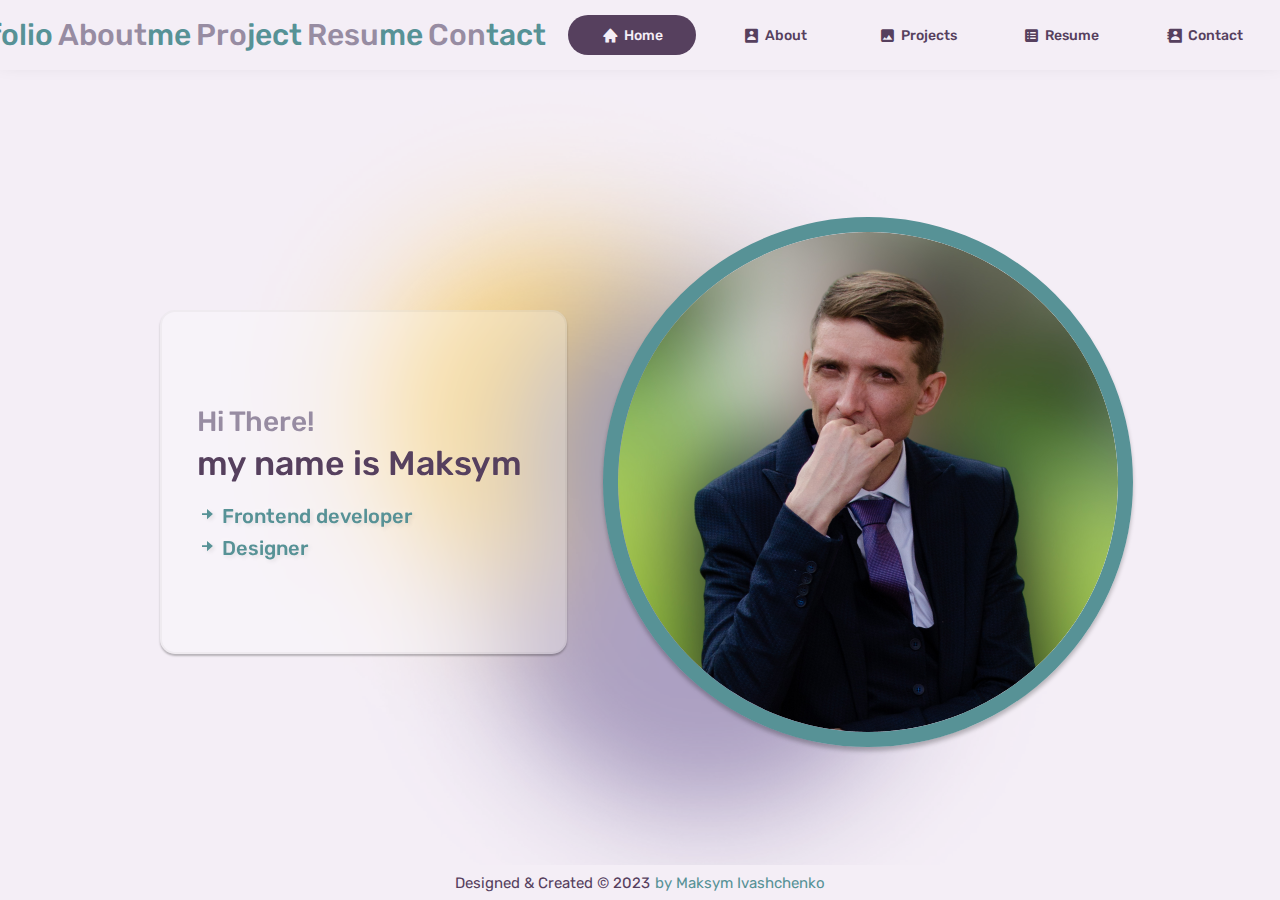
==== commit 071df80e: "Update index_en.html" ====
--- a/index_en.html
+++ b/index_en.html
@@ -37,7 +37,11 @@
             src="./img/header/logo_dark.png"
             alt="Logo"
           >
-          <span data-first-color="Port" data-last-color="folio"></span>
+          <span data-first-color="Port" data-last-color="folio" id="portFolioMe"></span>
+          <span data-first-color="About" data-last-color="me" id="aboutMe"></span>
+          <span data-first-color="Pro" data-last-color="ject" id="projectMe"></span>
+          <span data-first-color="Resu" data-last-color="me" id="resuMe"></span>
+          <span data-first-color="Con" data-last-color="tact" id="contactMe"></span>
         </div>
         <!-- DESKTOP -->
         <nav class="header-nav">
--- a/css/style.css
+++ b/css/style.css
@@ -1,8 +1,6 @@
 /* FONTS */
 /* RUBIK */
 @import url('https://fonts.googleapis.com/css2?family=Rubik:wght@300;400;600;700&display=swap');
-
-
 
 :root {
   /* CPalette */
@@ -25,6 +23,248 @@
   --dark-theme-6: #121212;
 }
 
+
+/* LOADING SCREEN */
+#loading-screen {
+  position: fixed;
+  top: 0;
+  left: 0;
+  width: 100%;
+  height: 100%;
+  display: flex;
+  flex-direction: column;
+  align-items: center;
+  justify-content: center;
+  z-index: 9999;
+  color: var(--dark-theme-1);
+  font-size: 20px;
+  gap: 15px;
+}
+
+.loading-bg {
+  background-image: url('../img/welcome_bg.jpg');
+  background-size: cover;
+  position: fixed;
+  top: 0;
+  left: 0;
+  width: 100%;
+  height: 100%;
+}
+
+.loading-spinner {
+  border: 4px solid var(--dark-theme-2);
+  border-top: 4px solid var(--color-9);
+  border-radius: 50%;
+  width: 40px;
+  height: 40px;
+  animation: spin 1s infinite;
+  z-index: 9999;
+}
+
+@keyframes spin {
+  0% {
+    transform: rotate(0deg);
+  }
+
+  100% {
+    transform: rotate(360deg);
+  }
+}
+
+/* WELCOME SCREEN */
+.welcome-page {
+  background-image: url('../img/welcome_bg.jpg');
+  background-size: cover;
+  -webkit-animation: welcomeslidein2 400s;
+  animation: welcomeslidein2 400s;
+  -webkit-animation-fill-mode: forwards;
+  animation-fill-mode: forwards;
+  -webkit-animation-iteration-count: infinite;
+  animation-iteration-count: infinite;
+  -webkit-animation-direction: alternate;
+  animation-direction: alternate;
+  position: absolute;
+  top: 0;
+  left: 0;
+}
+
+
+@-webkit-keyframes welcomeslidein {
+  from {
+    background-position: left;
+    background-size: 3000px;
+  }
+
+  to {
+    background-position: -100px 0px;
+    background-size: 2000px;
+  }
+}
+
+@keyframes welcomeslidein {
+  from {
+    background-position: left;
+    background-size: 3000px;
+  }
+
+  to {
+    background-position: -100px 0px;
+    background-size: 2000px;
+  }
+}
+
+@-webkit-keyframes welcomeslidein2 {
+  from {
+    background-position: right;
+    background-size: 3000px;
+  }
+
+  to {
+    background-position: -100px 0px;
+    background-size: 2000px;
+  }
+}
+
+@keyframes welcomeslidein2 {
+  from {
+    background-position: right;
+    background-size: 3000px;
+  }
+
+  to {
+    background-position: -100px 0px;
+    background-size: 2000px;
+  }
+}
+
+#welcome-page {
+  display: none;
+  width: 100%;
+  height: 100vh;
+}
+
+.welcome-page {
+  font-family: 'Rubik';
+  color: var(--dark-theme-1);
+  width: 100%;
+  height: 100vh;
+  position: relative;
+  z-index: 99999;
+  overflow: hidden;
+}
+
+.welcome-container {
+  background-image: url('../img/welcome_bg.png');
+  background-size: cover;
+  background-repeat: no-repeat;
+  display: flex;
+  align-items: center;
+  justify-content: center;
+  width: 100%;
+  height: 100%;
+}
+
+.welcome-content {
+  display: flex;
+  align-items: center;
+  flex-direction: column;
+}
+
+.bg-moon {
+  position: absolute;
+  background-image: url('../img/welcome_bg_moon.png');
+  background-repeat: no-repeat;
+  background-size: 200px;
+  top: 5%;
+  left: 15%;
+  width: 100%;
+  height: 100%;
+  z-index: -2;
+}
+
+.bg-fog {
+  position: absolute;
+  background-image: url('../img/welcome_bg_fog.png');
+  background-size: contain;
+  background-repeat: no-repeat;
+  background-position: left;
+  -webkit-animation: welcomeslidein 150s;
+  animation: welcomeslidein 150s;
+  -webkit-animation-fill-mode: forwards;
+  animation-fill-mode: forwards;
+  -webkit-animation-iteration-count: infinite;
+  animation-iteration-count: infinite;
+  -webkit-animation-direction: alternate;
+  animation-direction: alternate;
+  width: 100%;
+  height: 100%;
+  z-index: -1;
+  opacity: 0.2;
+}
+
+
+.welcome-content h2 {
+  font-size: 48px;
+}
+
+.change-language {
+  display: flex;
+  flex-direction: column;
+  padding-top: 20px;
+}
+
+.change-language span {
+  font-size: 24px;
+}
+
+.language-container {
+  display: flex;
+  justify-content: space-around;
+  font-size: 18px;
+  padding-top: 20px;
+}
+
+.language-container a {
+  display: flex;
+  justify-content: center;
+  align-items: center;
+  border: 1px solid #c5c5c5d2;
+  color: var(--dark-theme-2);
+  transition: all 0.5s;
+  border-radius: 15px;
+  backdrop-filter: blur(5px);
+  width: 200px;
+  height: 50px;
+}
+
+.language-container a:hover {
+  border: 1px solid var(--dark-theme-2);
+  color: var(--dark-theme-2);
+  color: var(--dark-theme-6);
+  transition: all 0.5s;
+  background-color: var(--color-1);
+
+}
+
+.lang-post {
+  display: flex;
+}
+
+.ukraine {
+  display: flex;
+  align-items: center;
+}
+
+.ua_blue {
+  padding-left: 6px;
+  color: #208feb;
+}
+
+.ua_yellow {
+  padding-left: 6px;
+  color: goldenrod;
+}
+
 body {
   font-family: 'Rubik';
   font-style: normal;
@@ -69,7 +309,7 @@
 .bxs-contact,
 .bxs-spreadsheet {
   padding-right: 5px;
-  font-size: 20px;
+  font-size: 17px;
 }
 
 .header {
@@ -129,7 +369,7 @@
   display: flex;
   align-items: center;
   justify-content: center;
-  font-size: 16px;
+  font-size: 14px;
   font-weight: 500;
   color: var(--color-6);
   width: 128px;
@@ -1885,13 +2125,14 @@
 .massage__form-name {
   color: var(--color-6);
   font-size: 20px;
-  width: 300px;
+  width: 100%;
   height: 20px;
   border-radius: 15px;
   border: 1px solid #978CA2;
   box-shadow: 0px 1px 2px 0px rgba(0, 0, 0, 0.25);
   padding: 25px;
   transition: 0.3s;
+  margin-right: 20px;
 }
 
 .massage__form-name:hover {
@@ -1902,7 +2143,7 @@
 .massage__form-email {
   color: var(--color-6);
   font-size: 20px;
-  width: 300px;
+  width: 100%;
   height: 20px;
   border-radius: 15px;
   border: 1px solid #978CA2;
@@ -1925,13 +2166,19 @@
   display: flex;
 }
 
+.contact-massage__name_mail {
+  display: flex;
+  justify-content: space-between;
+  width: 100%;
+}
+
 .massage__form-massage {
   color: var(--color-6);
   font-size: 20px;
   vertical-align: top;
   padding: 25px;
   transition: 0.3s;
-  width: 650px;
+  width: 695px;
   height: 265px;
   border-radius: 15px;
   border: 1px solid #978CA2;
--- a/css/dark.css
+++ b/css/dark.css
@@ -1,8 +1,4 @@
 /* FONTS */
-/* Montserrat */
-@import url('https://fonts.googleapis.com/css2?family=Montserrat:wght@400;500;600&display=swap');
-/* Poppins */
-@import url('https://fonts.googleapis.com/css2?family=Poppins:wght@300;400;500&display=swap');
 /* RUBIK */
 @import url('https://fonts.googleapis.com/css2?family=Rubik:wght@300;400;600;700&display=swap');
 
--- a/css/media.css
+++ b/css/media.css
@@ -304,7 +304,7 @@
     }
 
     .massage__form-massage {
-        width: 35.5vw;
+        width: 37vw;
         height: 265px;
         font-size: 18px;
     }
@@ -530,27 +530,30 @@
 
     .contact-social__form {
         width: 95vw;
-        height: 250px;
+        height: 195px;
     }
 
     .contact-massage__form {
         width: 95vw;
-        height: 520px;
+        height: 410px;
+        margin-bottom: 80px;
     }
 
     .massage__form-email {
-        width: 35vw;
+        width: 100%;
         font-size: 18px;
     }
 
     .massage__form-name {
-        width: 35vw;
+        width: 100%;
         font-size: 18px;
+        margin-right: 20px;
     }
 
     .massage__form-massage {
-        width: 100%;
-        height: 265px;
+        display: flex;
+        width: 85vw;
+        height: 150px;
         font-size: 18px;
     }
 
@@ -561,6 +564,12 @@
         height: inherit;
     }
 
+    .contact-massage__name_mail {
+        display: flex;
+        justify-content: space-between;
+        width: 100%;
+    }
+
     /* CONTACT */
 }
 
@@ -604,9 +613,44 @@
         width: 95vw;
         height: 170px;
     }
+
+    .text-form {
+        width: 165px;
+    }
+
+
 }
 
 @media (max-width: 768px) {
+
+    /* Welcome */
+    .language-container {
+        display: flex;
+        justify-content: space-evenly;
+    }
+
+    .welcome-content h2 {
+        font-size: 22px;
+    }
+
+    .change-language span {
+        font-size: 13px;
+    }
+
+    .language-container a {
+        width: 115px;
+        height: 37px;
+        font-size: 13px;
+    }
+
+    .language-container a:hover {
+        width: 115px;
+        height: 37px;
+        font-size: 13px;
+    }
+
+    /* Welcome */
+
     .splide__arrows {
         display: none;
     }
@@ -1278,6 +1322,7 @@
     /* CONTACT */
     #myForm {
         gap: 15px;
+        align-items: center;
     }
 
     .contact-social__content {
@@ -1286,6 +1331,7 @@
 
     .contact-massage__name_mail {
         display: flex;
+        align-items: center;
         flex-direction: column;
         gap: 15px;
     }
@@ -1302,6 +1348,7 @@
         width: 80vw;
         font-size: 18px;
         padding: 15px;
+        margin-right: 0;
     }
 
     .massage__form-email {
@@ -1316,7 +1363,7 @@
     }
 
     .massage__form-massage {
-        width: 75vw;
+        width: 77vw;
         height: 200px;
         font-size: 18px;
     }
@@ -1360,8 +1407,8 @@
     }
 
     .mobile-soc-icon {
-        width: 30px;
-        height: 30px
+        width: 24px;
+        height: 24px;
     }
 
     .mob-soc {
